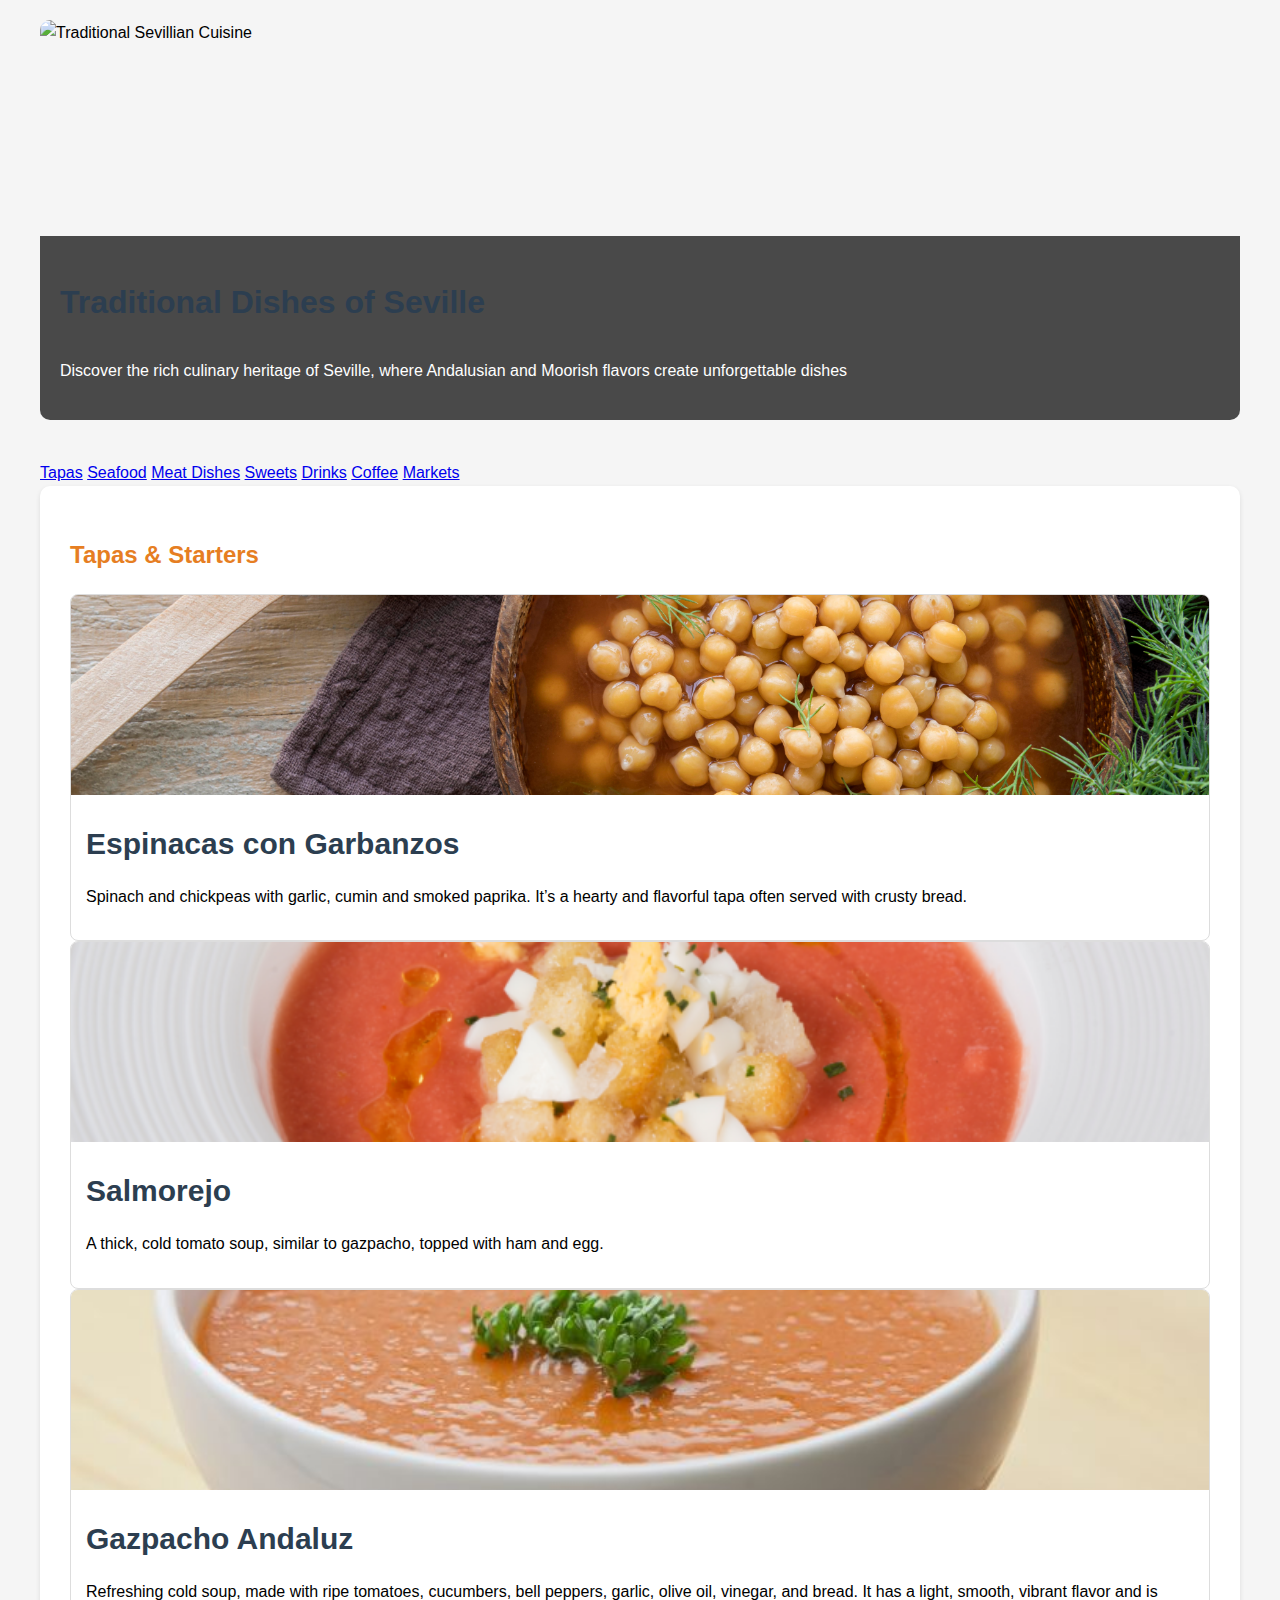
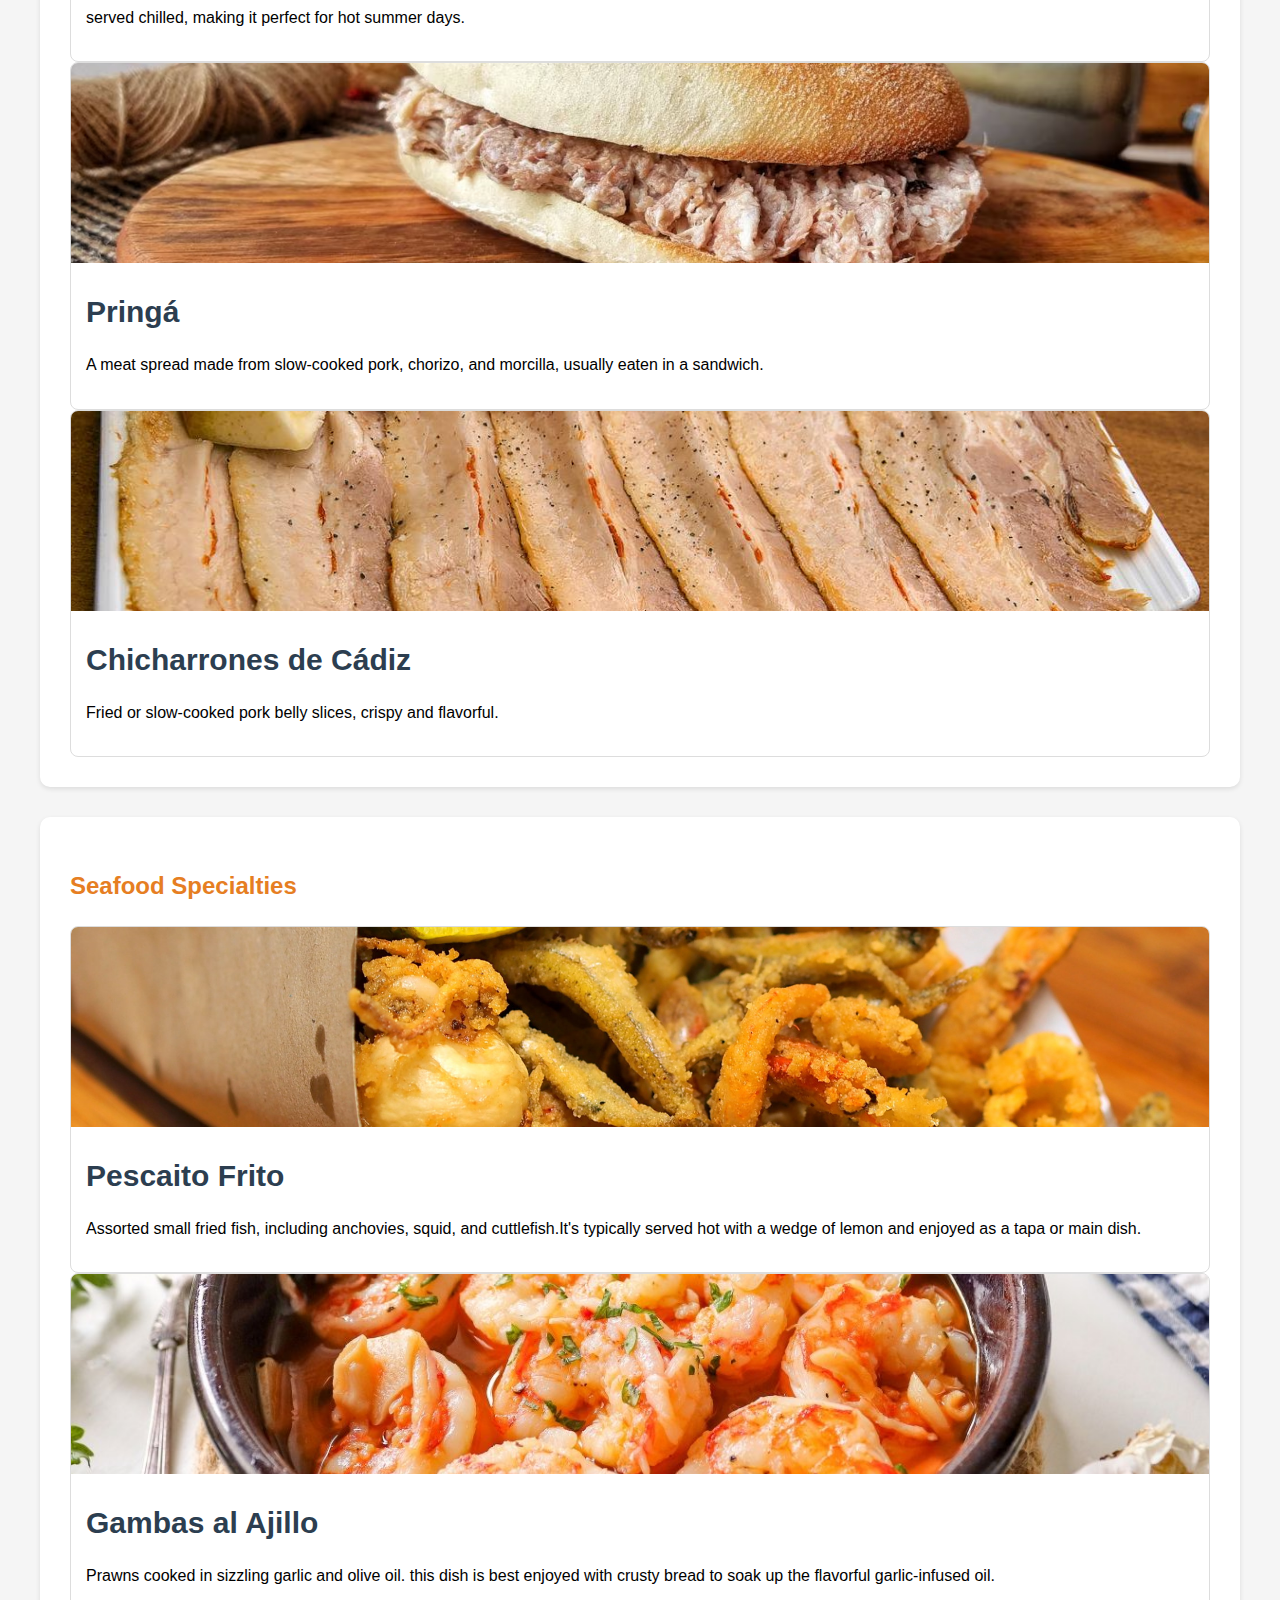
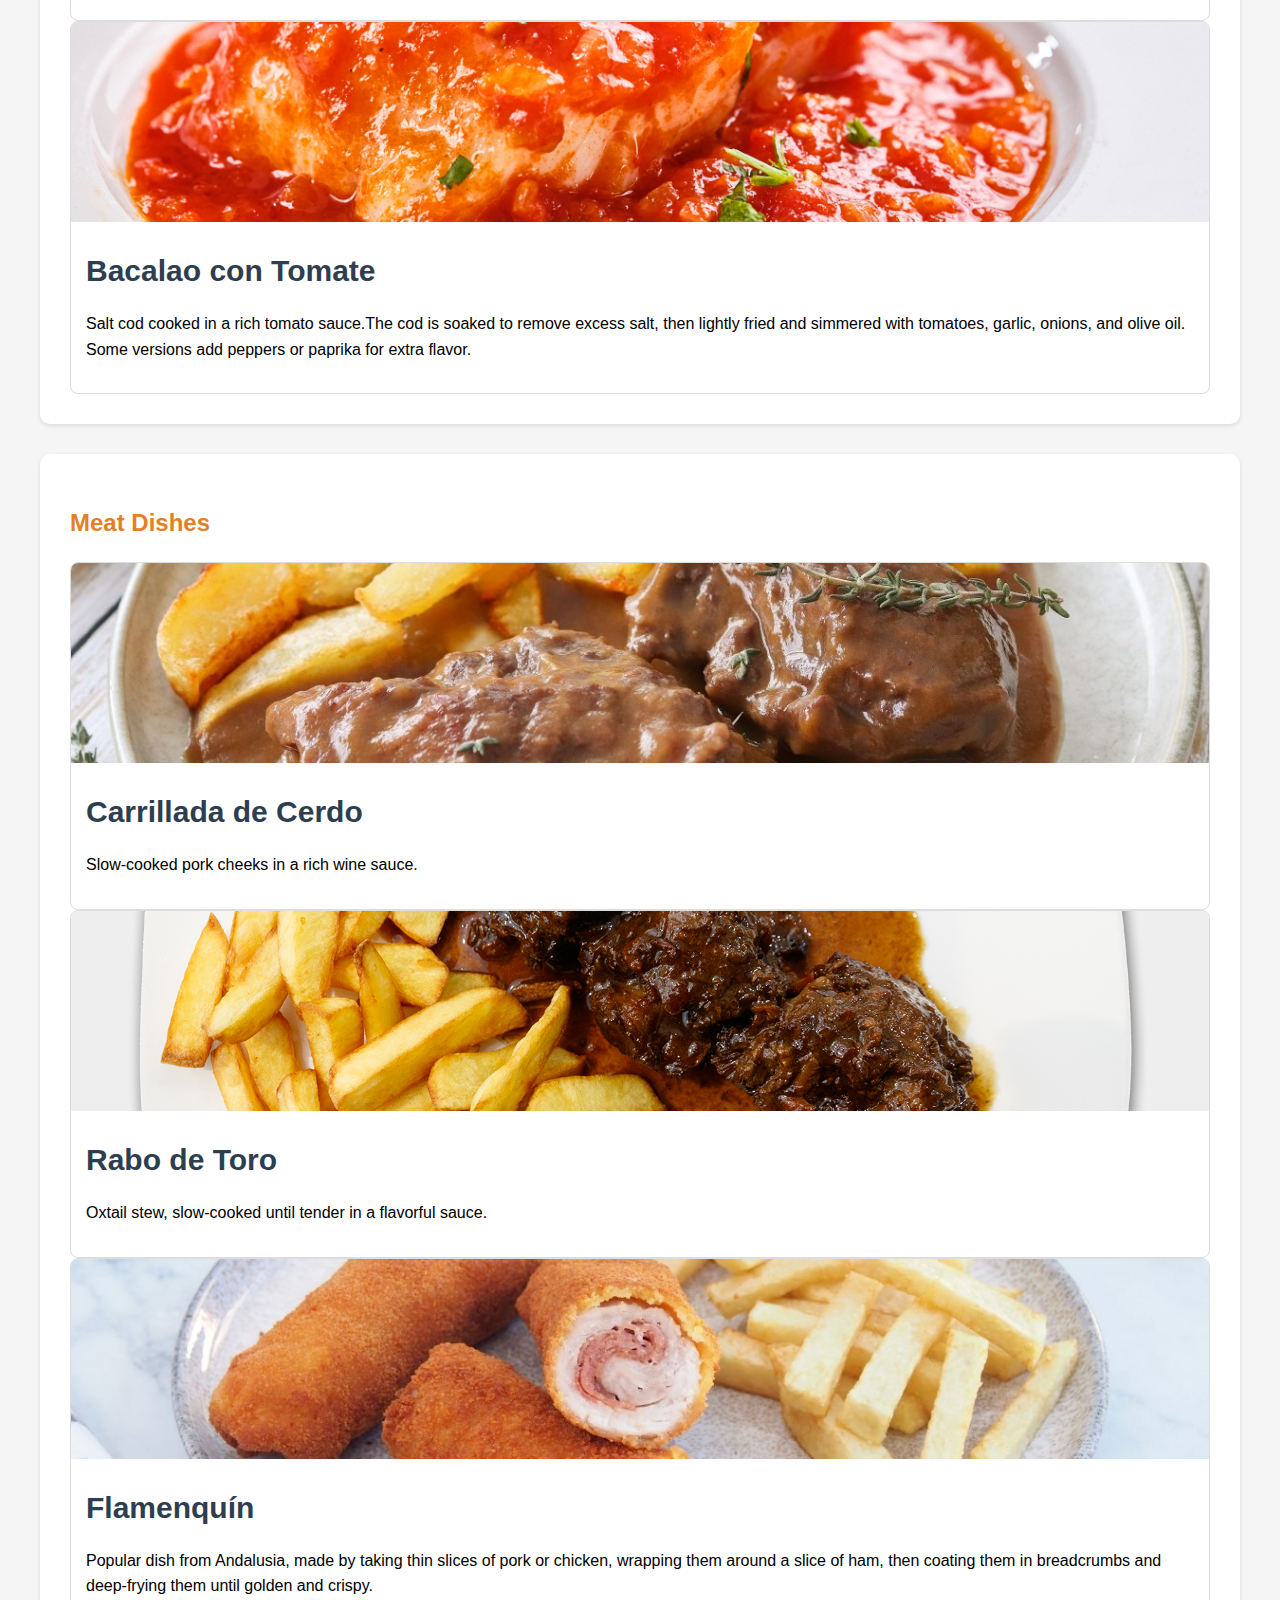
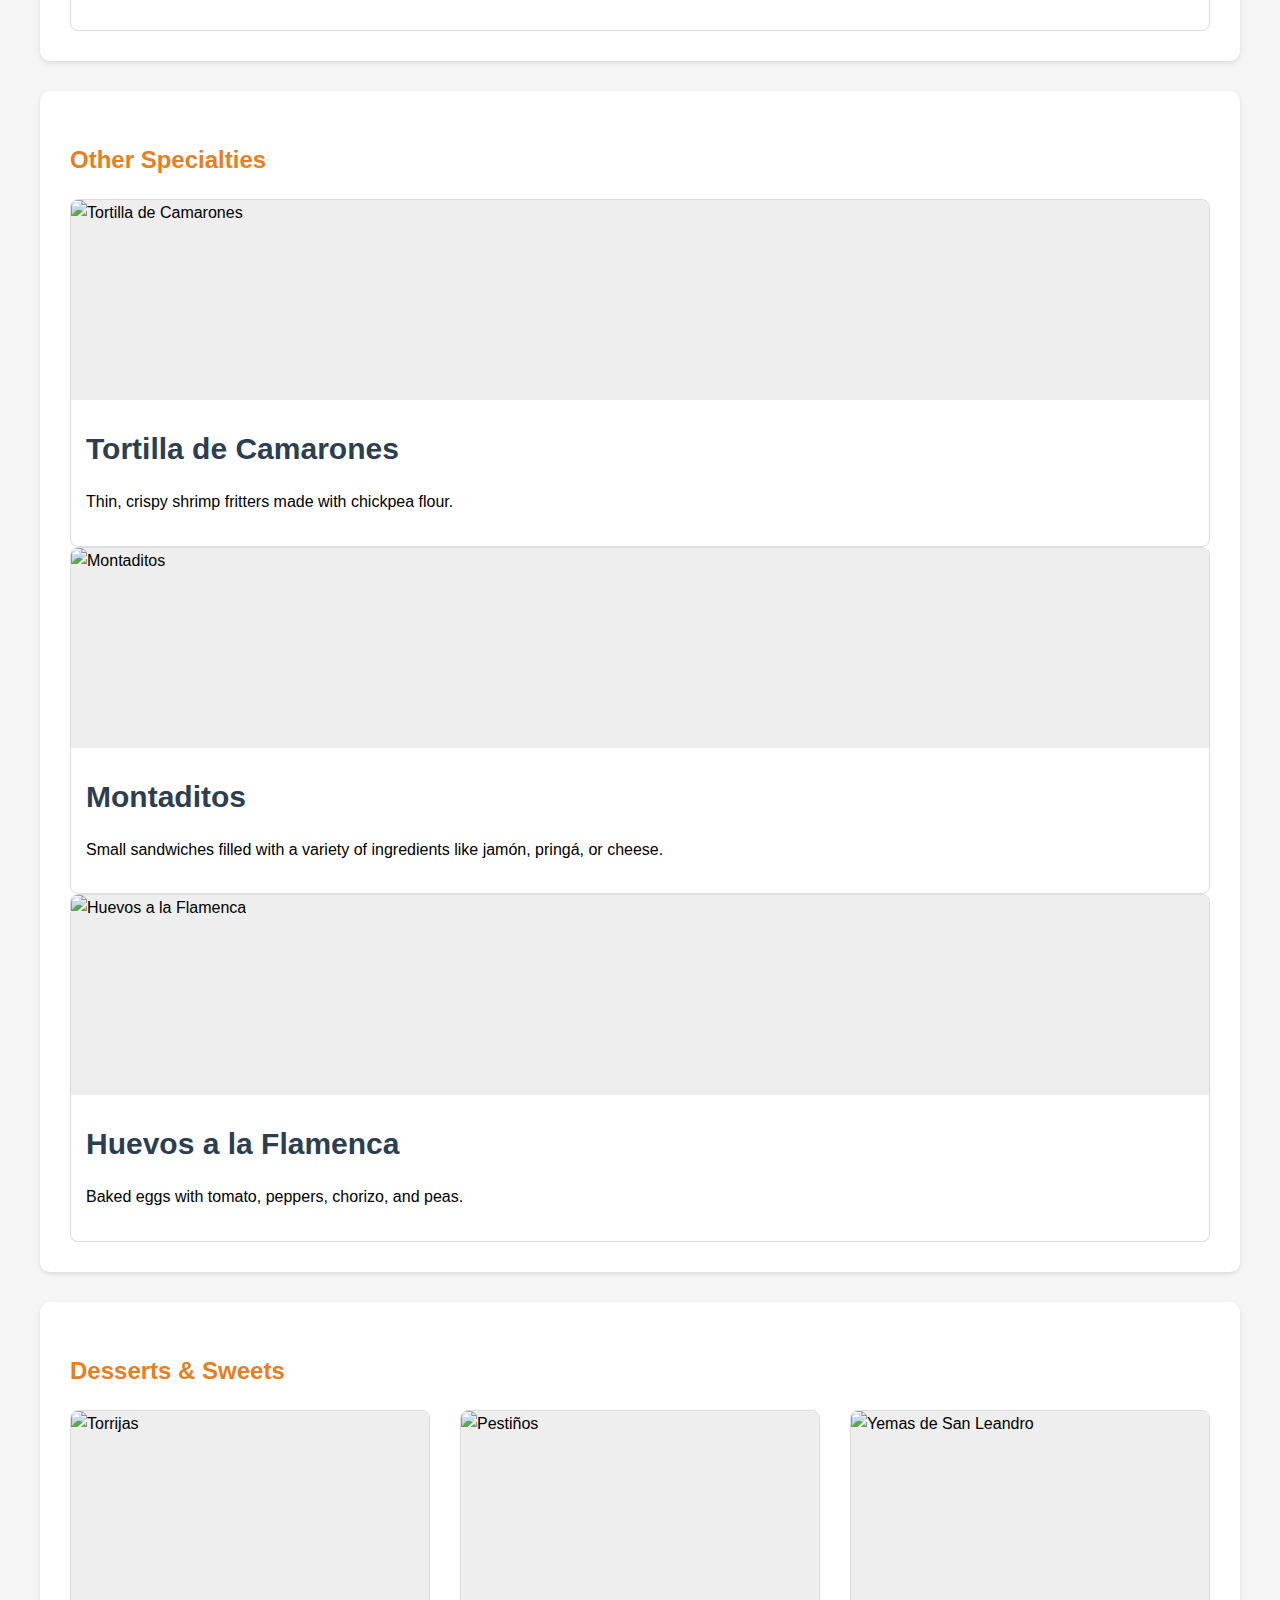
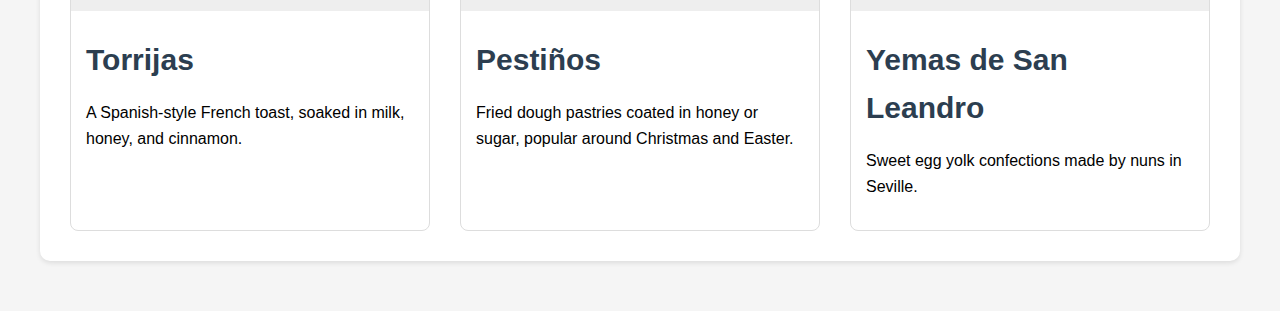
==== food-and-drink/food-and-drinks.html @ cbde9e9e "food and drinks" ====
<!DOCTYPE html>
<html lang="en">
<head>
    <meta charset="UTF-8">
    <meta name="viewport" content="width=device-width, initial-scale=1.0">
    <title>Traditional Dishes of Seville</title>
    <link rel="stylesheet" href="styles.css">
</head>
<body>
    <div class="hero">
        <img src="assets/top-view-hands-holding-cutlery.jpg" alt="Traditional Sevillian Cuisine">
        <div class="hero-text">
            <h1>Traditional Dishes of Seville</h1>
            <p>Discover the rich culinary heritage of Seville, where Andalusian and Moorish flavors create unforgettable dishes</p>
        </div>
    </div>

    <nav>
        <div class="nav-container">
            <a href="#tapas">Tapas</a>
            <a href="#seafood">Seafood</a>
            <a href="#meat">Meat Dishes</a>
            <a href="#sweets">Sweets</a>
            <a href="#drinks">Drinks</a>
            <a href="#coffee">Coffee</a>
            <a href="#markets">Markets</a>
        </div>
    </nav>
    
    

    <!-- Tapas & Starters Section -->
    <div class="section">
        <section id="tapas" class="tapas">
        <h2>Tapas & Starters</h2>
        <div class="dish-grid">
            <div class="dish-card">
                <div class="dish-image">
                    <img src="assets/flat-lay-chickpeas-soup-concept.jpg" 
                    alt="Espinacas con Garbanzos">
                </div>
                <div class="dish-info">
                    <h3>Espinacas con Garbanzos</h3>
                    <p>Spinach and chickpeas with garlic, cumin and smoked
                        paprika. It’s a hearty and flavorful tapa often served with 
                        crusty bread.</p>
                </div>
            </div>
        </section>

            <div class="dish-card">
                <div class="dish-image">
                    <img src="assets/salmorejo.png" alt="Salmorejo">
                </div>
                <div class="dish-info">
                    <h3>Salmorejo</h3>
                    <p>A thick, cold tomato soup, similar to gazpacho, 
                    topped with ham and egg.</p>
                </div>
            </div>

            <div class="dish-card">
                <div class="dish-image">
                    <img src="assets/gazpacho.jpg" alt="Gazpacho Andaluz">
                </div>
                <div class="dish-info">
                    <h3>Gazpacho Andaluz</h3>
                    <p> Refreshing cold soup, made with ripe tomatoes,
                        cucumbers, bell peppers, garlic, olive oil, 
                        vinegar, and bread. It has a light, smooth,
                         vibrant flavor and is served chilled, making
                        it perfect for hot summer days. </p>
                </div>
            </div>

            <div class="dish-card">
                <div class="dish-image">
                    <img src="assets/pringa.avif" alt="Pringá">
                </div>
                <div class="dish-info">
                    <h3>Pringá</h3>
                    <p>A meat spread made from slow-cooked pork, 
                        chorizo, and morcilla, usually eaten in a
                         sandwich.</p>
                </div>
            </div>

            <div class="dish-card">
                <div class="dish-image">
                    <img src="assets/chicharron-de-cadiz.jpg-knPC--1248x698@abc.jpg" alt="Chicharrones de Cádiz">
                </div>
                <div class="dish-info">
                    <h3>Chicharrones de Cádiz</h3>
                    <p>Fried or slow-cooked pork belly slices, 
                        crispy and flavorful.</p>
                </div>
            </div>
        </div>
    </div>

    <!-- Seafood Specialties Section -->
    <div class="section">
        <section id="seafood">
        <h2>Seafood Specialties</h2>
        <div class="dish-grid">
            <div class="dish-card">
                <div class="dish-image">
                    <img src="assets/pescaito-frito-sevilla.jpeg" alt="Pescaito Frito">
                </div>
                <div class="dish-info">
                    <h3>Pescaito Frito</h3>
                    <p>Assorted small fried fish, including anchovies,
                         squid, and cuttlefish.It's typically served 
                         hot with a wedge of lemon and enjoyed as a 
                         tapa or main dish.</p>
                </div>
            </div>
        </section>

            <div class="dish-card">
                <div class="dish-image">
                    <img src="assets/anadir-perejil-gambas-al-ajillo.jpg" alt="Gambas al Ajillo">
                </div>
                <div class="dish-info">
                    <h3>Gambas al Ajillo</h3>
                    <p>Prawns cooked in sizzling garlic and olive
                        oil. this dish is best enjoyed with 
                        crusty bread to soak up the flavorful 
                        garlic-infused oil. </p>
                </div>
            </div>

            <div class="dish-card">
                <div class="dish-image">
                    <img src="assets/Bacalao con Tomate.jpeg" alt="Bacalao con Tomate">
                </div>
                <div class="dish-info">
                    <h3>Bacalao con Tomate</h3>
                    <p>Salt cod cooked in a rich tomato sauce.The cod
                        is soaked to remove excess salt, then lightly 
                        fried and simmered with tomatoes, garlic, onions,
                        and olive oil. Some versions add peppers or
                         paprika for extra flavor. </p>
                </div>
            </div>
        </div>
    </div>

    <!-- Meat Dishes Section -->
    <div class="section">
        <section id="meat" class="meat">
        <h2>Meat Dishes</h2>
        <div class="dish-grid">
            <div class="dish-card">
                <div class="dish-image">
                    <img src="assets/carrillada-en-salsa-casera.jpg" alt="Carrillada de Cerdo">
                </div>
                <div class="dish-info">
                    <h3>Carrillada de Cerdo</h3>
                    <p>Slow-cooked pork cheeks in a rich wine sauce. </p>
                </div>
            </div>
        </section>

            <div class="dish-card">
                <div class="dish-image">
                    <img src="assets/RABO-DE-TORO-003b.png" alt="Rabo de Toro">
                </div>
                <div class="dish-info">
                    <h3>Rabo de Toro</h3>
                    <p>Oxtail stew, slow-cooked until tender in 
                        a flavorful sauce.</p>
                </div>
            </div>

            <div class="dish-card">
                <div class="dish-image">
                    <img src="assets/flamenquines.jpg" alt="Flamenquín">
                </div>
                <div class="dish-info">
                    <h3>Flamenquín</h3>
                    <p>Popular dish from Andalusia, made by taking 
                        thin slices of pork or chicken, wrapping
                        them around a slice of ham, then coating
                        them in breadcrumbs and deep-frying 
                        them until golden and crispy.
                </div>
            </div>
        </div>
    </div>

    <!-- Other Specialties Section -->
    <div class="section">
        <section id="o">
        <h2>Other Specialties</h2>
        <div class="dish-grid">
            <div class="dish-card">
                <div class="dish-image">
                    <img src="/api/placeholder/300/200" alt="Tortilla de Camarones">
                </div>
                <div class="dish-info">
                    <h3>Tortilla de Camarones</h3>
                    <p>Thin, crispy shrimp fritters made with
                         chickpea flour.</p>
                </div>
            </div>
        </section>

            <div class="dish-card">
                <div class="dish-image">
                    <img src="/api/placeholder/300/200" alt="Montaditos">
                </div>
                <div class="dish-info">
                    <h3>Montaditos</h3>
                    <p>Small sandwiches filled with a variety 
                        of ingredients like jamón, pringá, or cheese.</p>
                </div>
            </div>

            <div class="dish-card">
                <div class="dish-image">
                    <img src="/api/placeholder/300/200" alt="Huevos a la Flamenca">
                </div>
                <div class="dish-info">
                    <h3>Huevos a la Flamenca</h3>
                    <p>Baked eggs with tomato, peppers, chorizo, 
                        and peas.</p>
                </div>
            </div>
        </div>
    </div>

    <!-- Desserts & Sweets Section -->
    <div class="section">
        <h2>Desserts & Sweets</h2>
        <div class="dish-grid">
            <div class="dish-card">
                <div class="dish-image">
                    <img src="/api/placeholder/300/200" alt="Torrijas">
                </div>
                <div class="dish-info">
                    <h3>Torrijas</h3>
                    <p>A Spanish-style French toast, soaked in
                         milk, honey, and cinnamon.</p>
                </div>
            </div>

            <div class="dish-card">
                <div class="dish-image">
                    <img src="/api/placeholder/300/200" alt="Pestiños">
                </div>
                <div class="dish-info">
                    <h3>Pestiños</h3>
                    <p>Fried dough pastries coated in honey 
                        or sugar, popular around Christmas and Easter.</p>
                </div>
            </div>

            <div class="dish-card">
                <div class="dish-image">
                    <img src="/api/placeholder/300/200" alt="Yemas de San Leandro">
                </div>
                <div class="dish-info">
                    <h3>Yemas de San Leandro</h3>
                    <p>Sweet egg yolk confections made by nuns in Seville.</p>
                </div>
            </div>
        </div>
    </div>

    <a href="#" class="back-to-top">↑ Top</a>

    <script>
        // Show/hide back to top button
        window.onscroll = function() {
            var button = document.querySelector('.back-to-top');
            if (document.body.scrollTop > 20 || document.documentElement.scrollTop > 20) {
                button.style.display = "block";
            } else {
                button.style.display = "none";
            }
        };
    </script>
</body>
</html>
---- food-and-drink/styles.css ----
body {
            font-family: 'Segoe UI', Tahoma, Geneva, Verdana, sans-serif;
            line-height: 1.6;
            max-width: 1200px;
            margin: 0 auto;
            padding: 20px;
            background-color: #f5f5f5;
        }
        
        .hero {
            position: relative;
            height: 400px;
            margin-bottom: 40px;
            border-radius: 10px;
            overflow: hidden;
        }
        
        .hero img {
            width: 100%;
            height: 100%;
            object-fit: cover;
        }
        
        .hero-text {
            position: absolute;
            bottom: 0;
            left: 0;
            right: 0;
            background: rgba(0, 0, 0, 0.7);
            color: white;
            padding: 20px;
        }
        
        .section {
            background: white;
            padding: 30px;
            margin-bottom: 30px;
            border-radius: 10px;
            box-shadow: 0 2px 5px rgba(0,0,0,0.1);
        }
        
        .dish-grid {
            display: grid;
            grid-template-columns: repeat(auto-fit, minmax(300px, 1fr));
            gap: 30px;
        }
        
        .dish-card {
            border: 1px solid #ddd;
            border-radius: 8px;
            overflow: hidden;
            transition: transform 0.2s;
        }
        
        .dish-card:hover {
            transform: translateY(-5px);
            box-shadow: 0 4px 10px rgba(0,0,0,0.1);
        }
        
        .dish-image {
            height: 200px;
            background-color: #eee;
        }
        
        .dish-image img {
            width: 100%;
            height: 100%;
            object-fit: cover;
        }
        
        .dish-info {
            padding: 15px;
        }
        
        h1 {
            color: #2c3e50;
            margin-bottom: 30px;
        }
        
        h2 {
            color: #e67e22;
            margin-bottom: 20px;
        }
        
        h3 {
            color: #2c3e50;
            font-size: 30px;
            margin: 10px 0;
        }

        .back-to-top {
            position: fixed;
            bottom: 20px;
            right: 20px;
            background: #e67e22;
            color: white;
            padding: 10px 15px;
            border-radius: 5px;
            cursor: pointer;
            display: none;
            text-decoration: none;
        }

        .back-to-top:hover {
            background: #d35400;
        }

        .top-nav {
            padding: 1rem;
            background: linear-gradient(to right, var(--deep-blue), var(--vibrant-teal));
          }
          
          .nav-links {
            display: flex;
            gap: 2rem;
            max-width: 1200px;
            margin: 0 auto;
          }
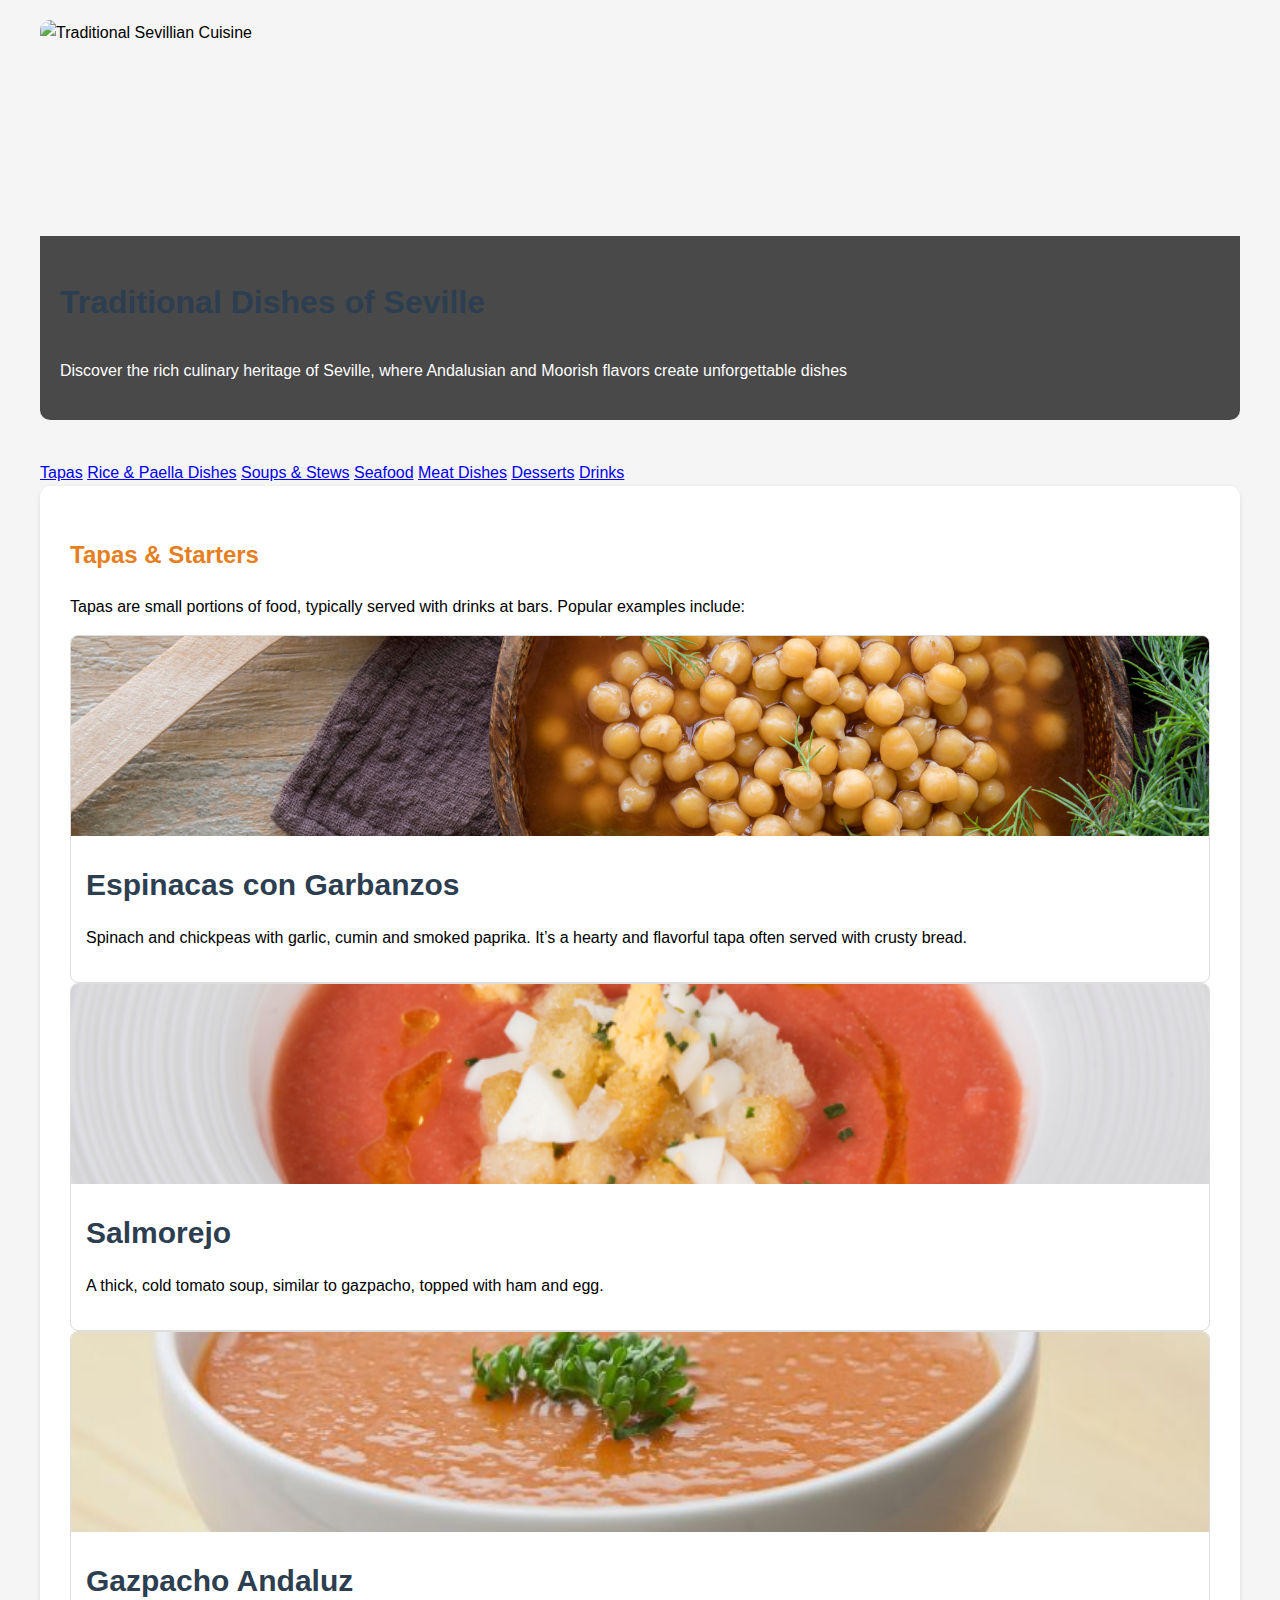
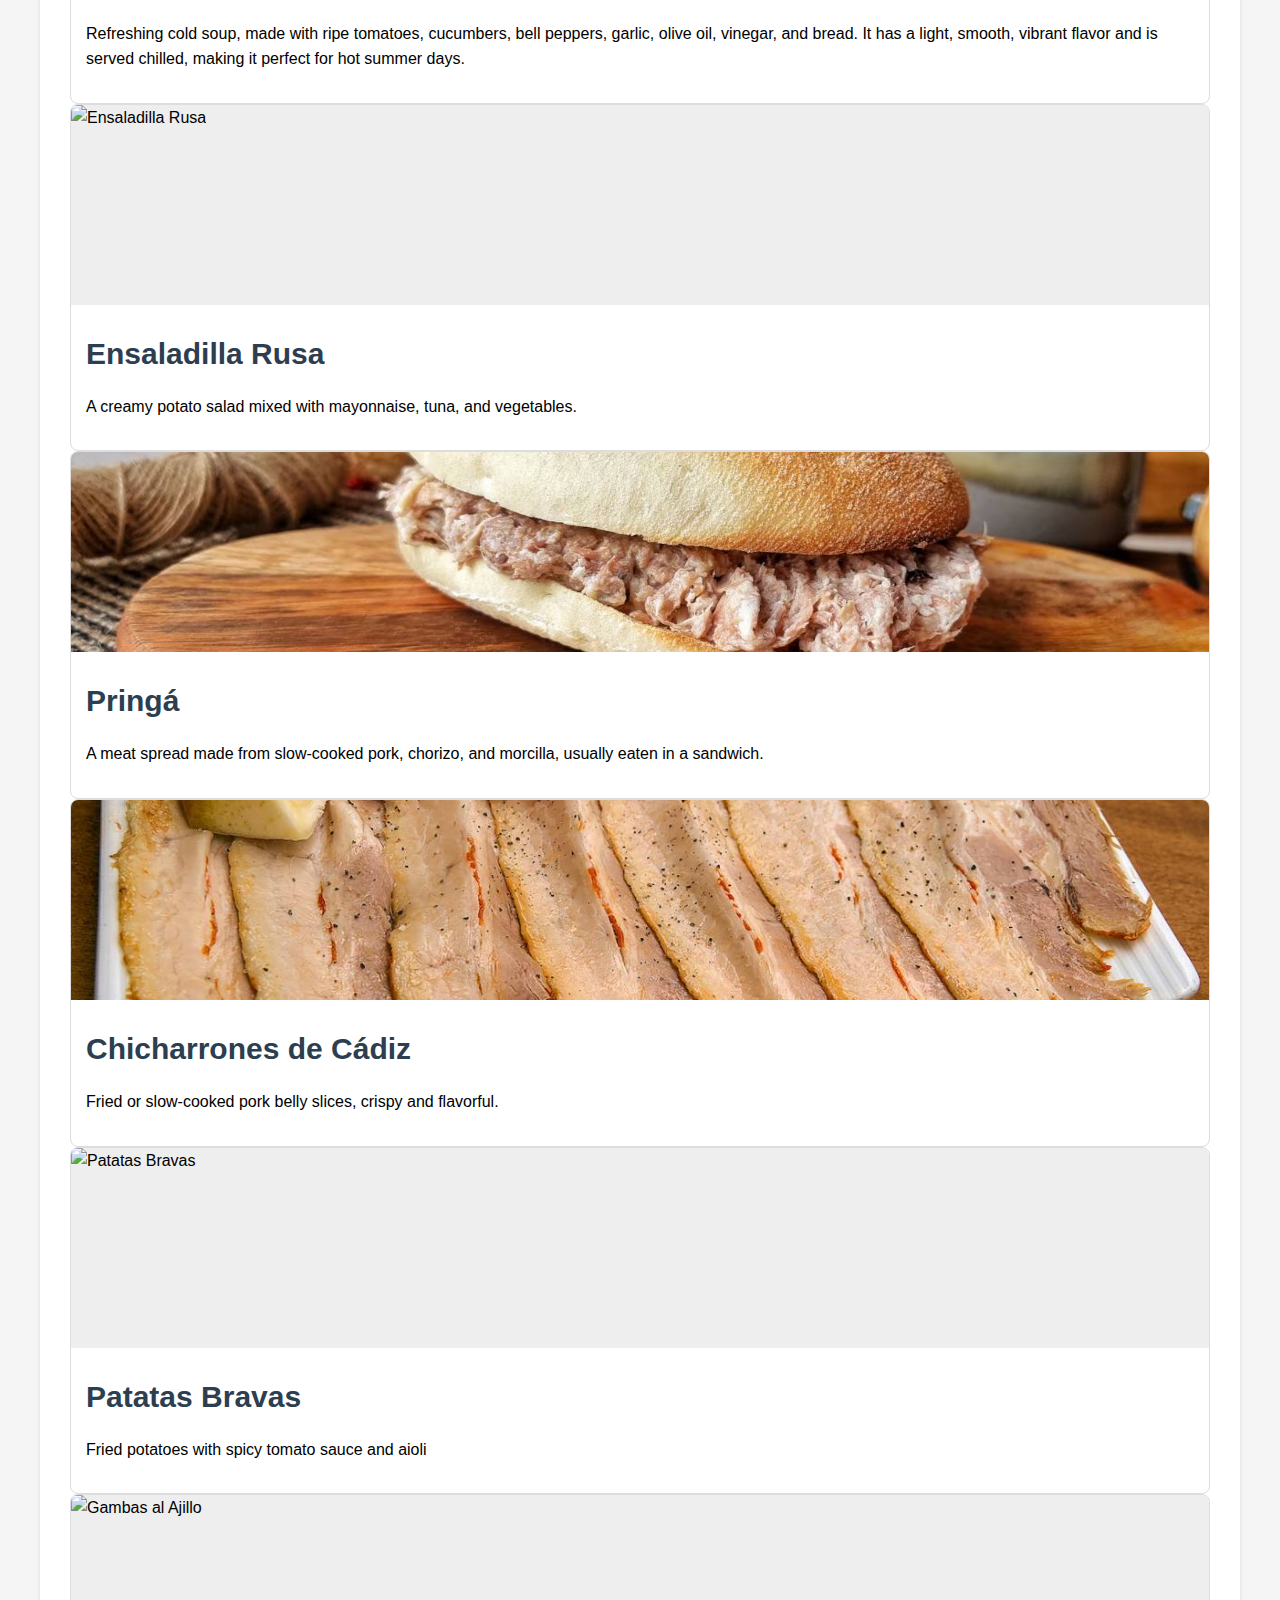
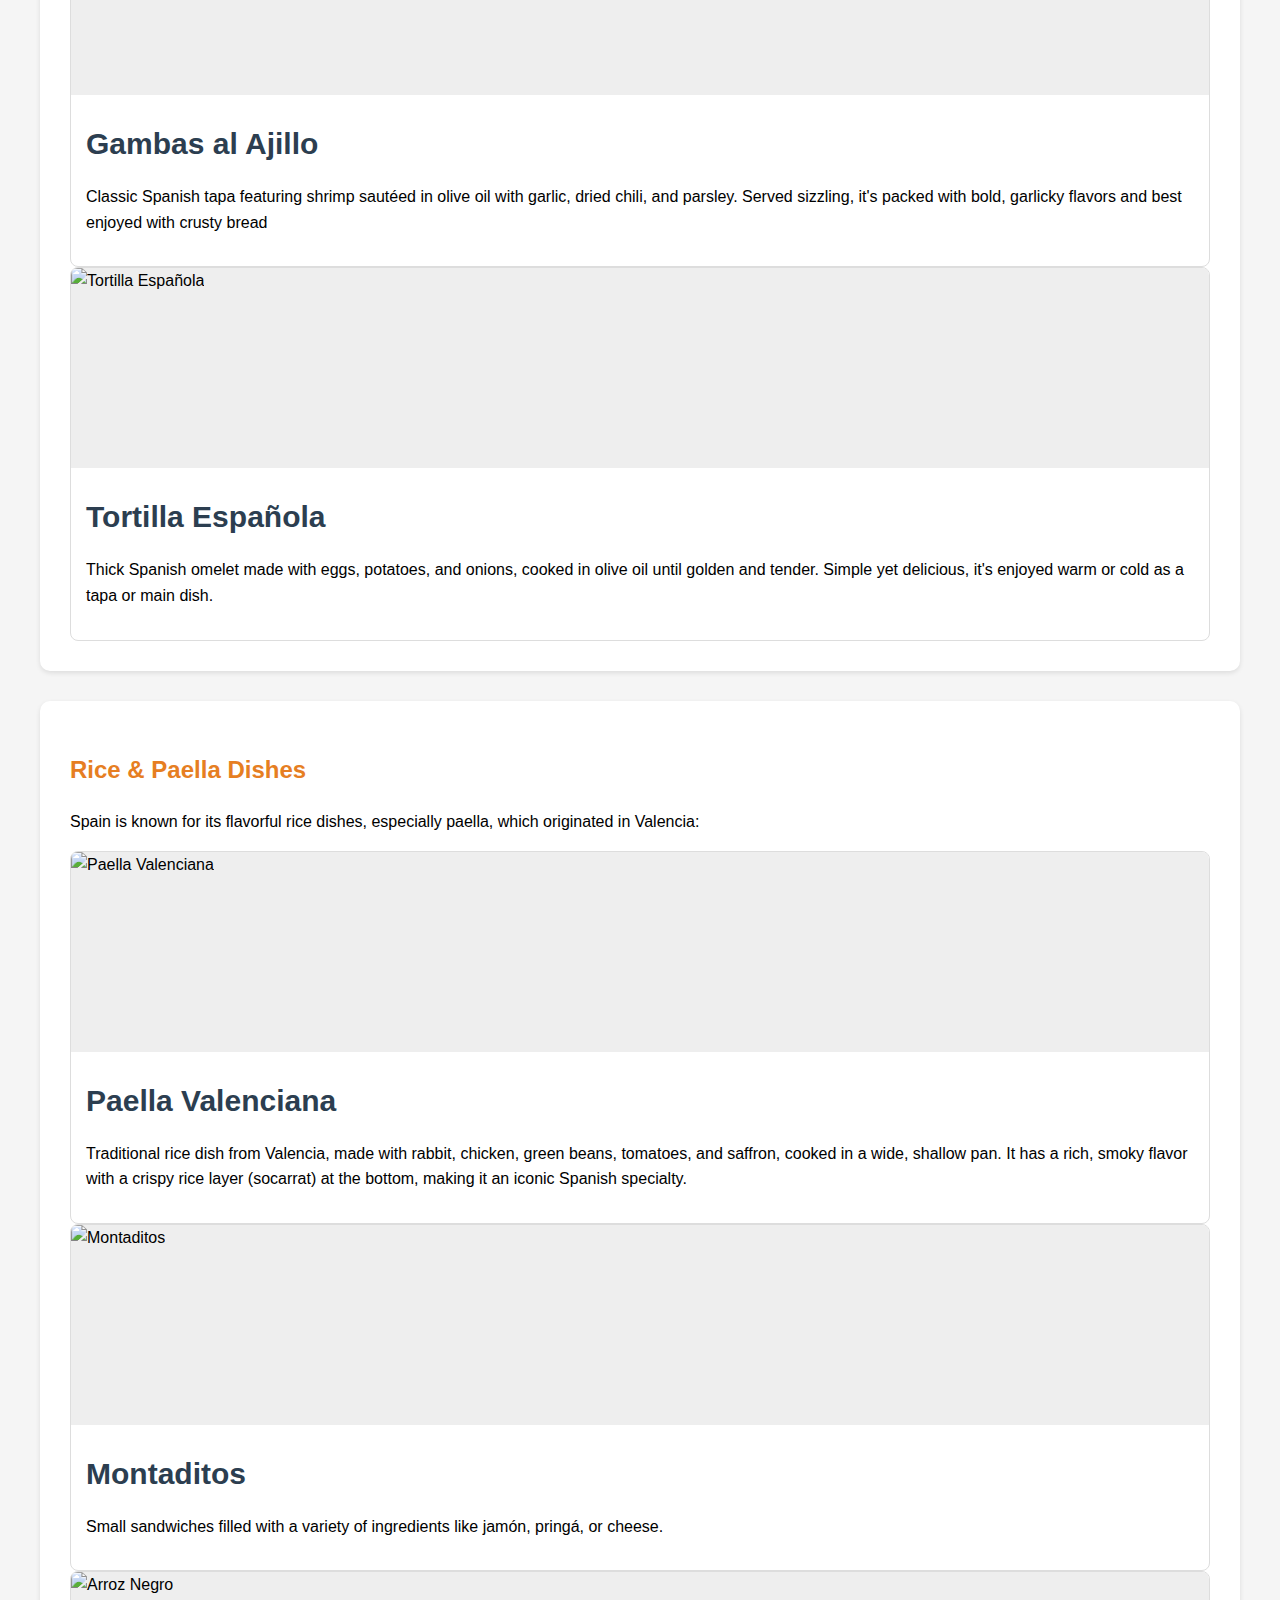
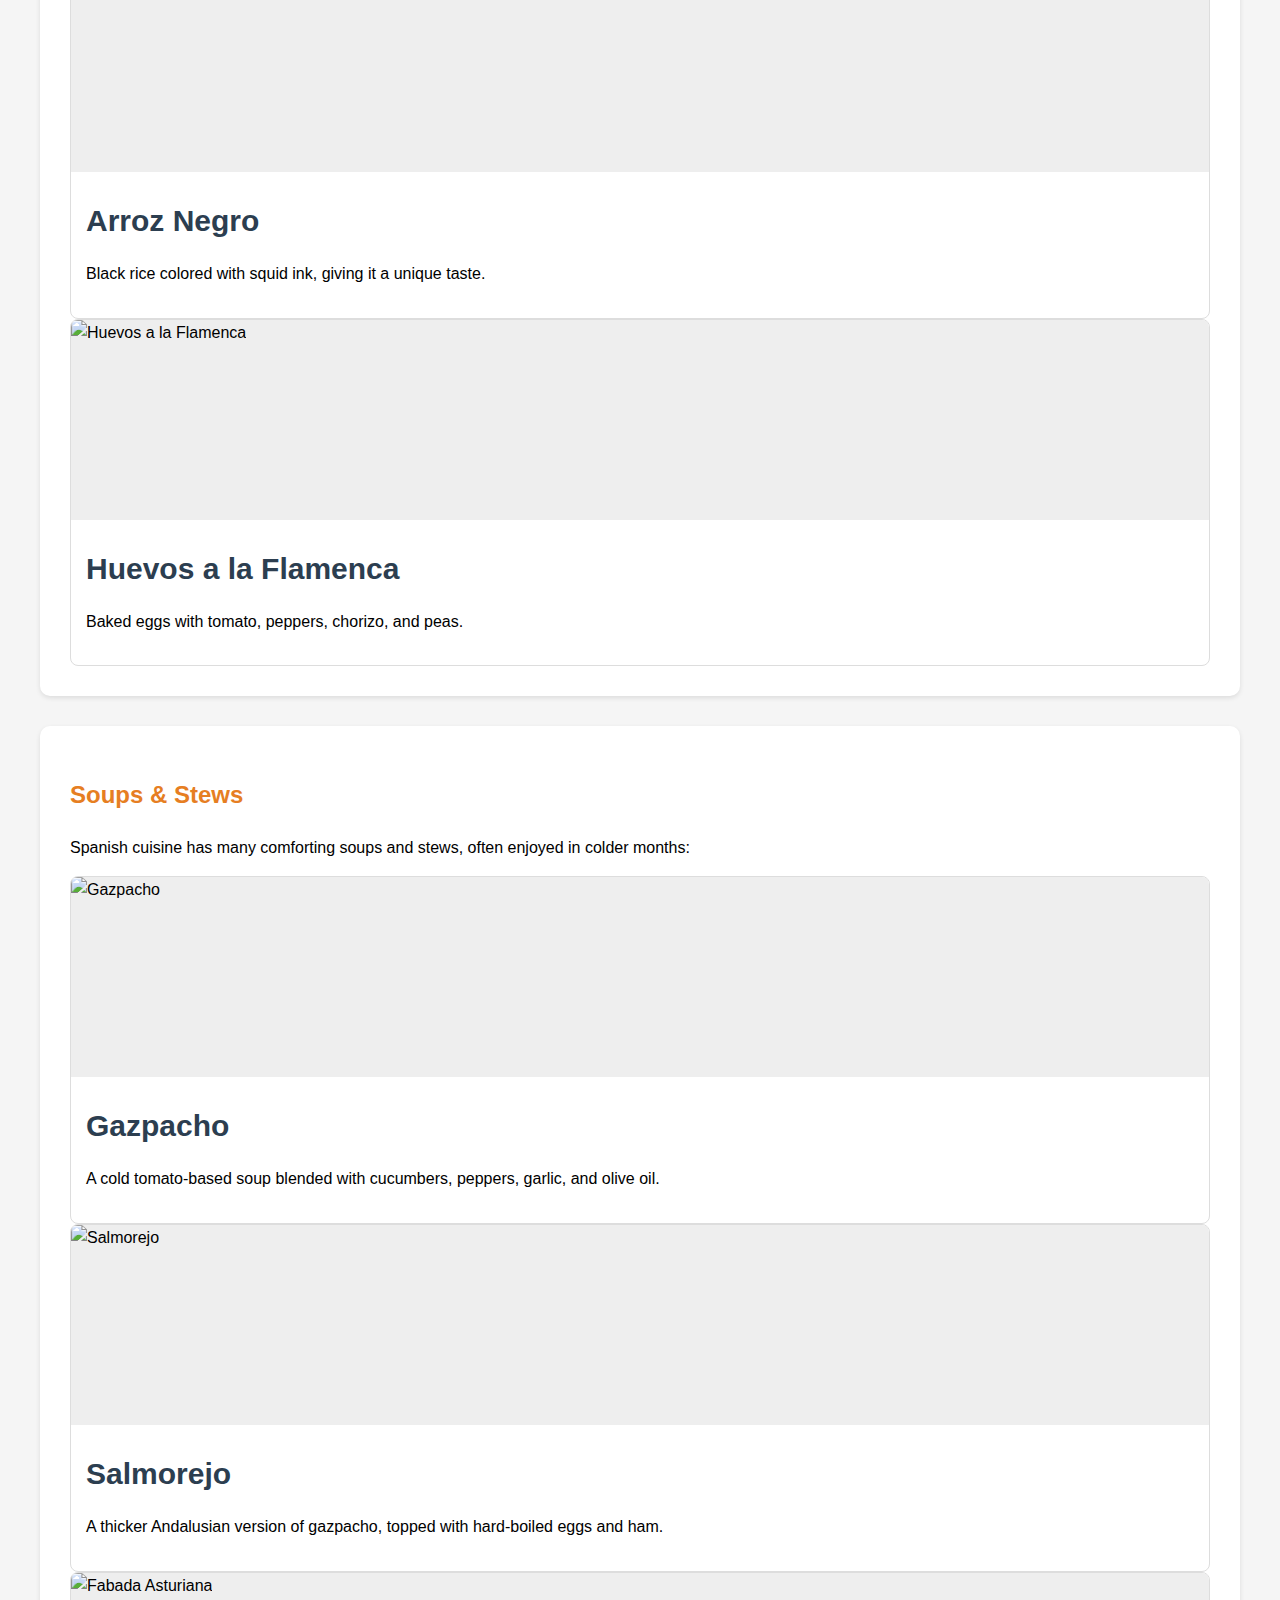
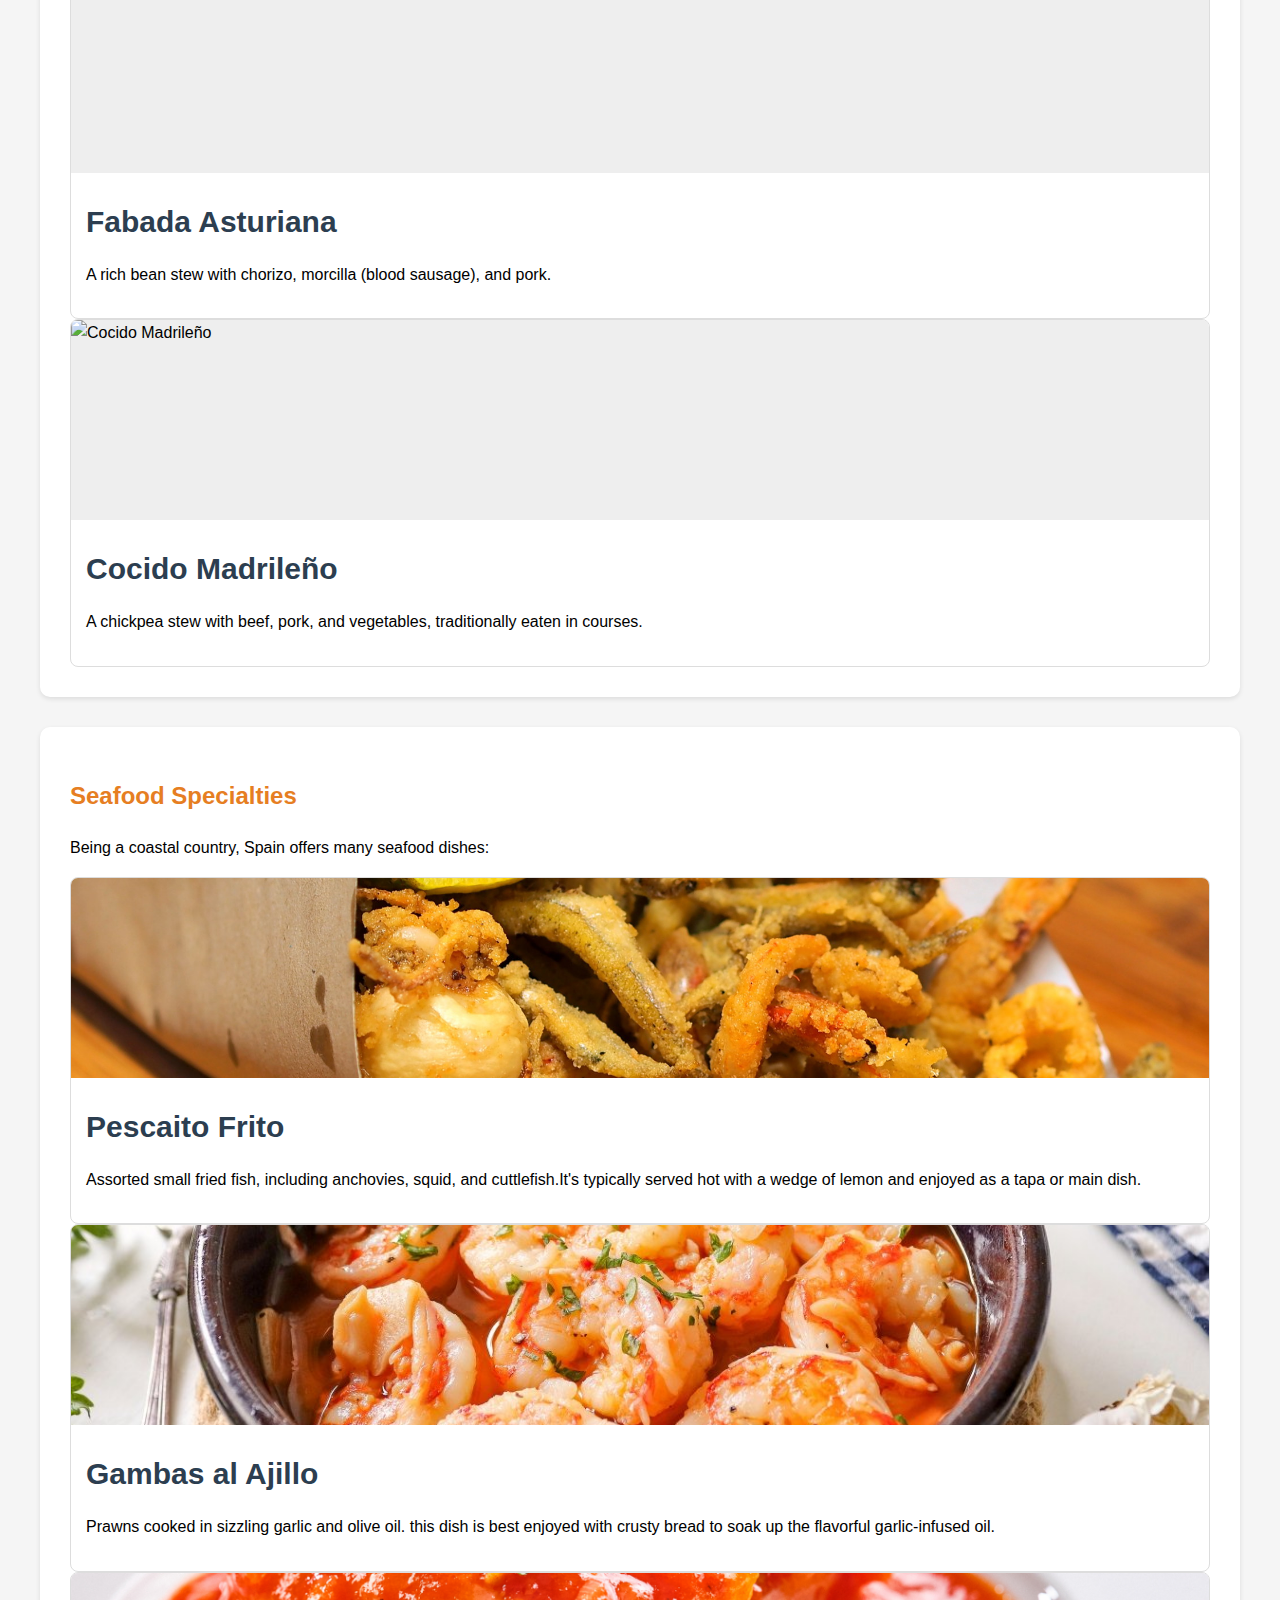
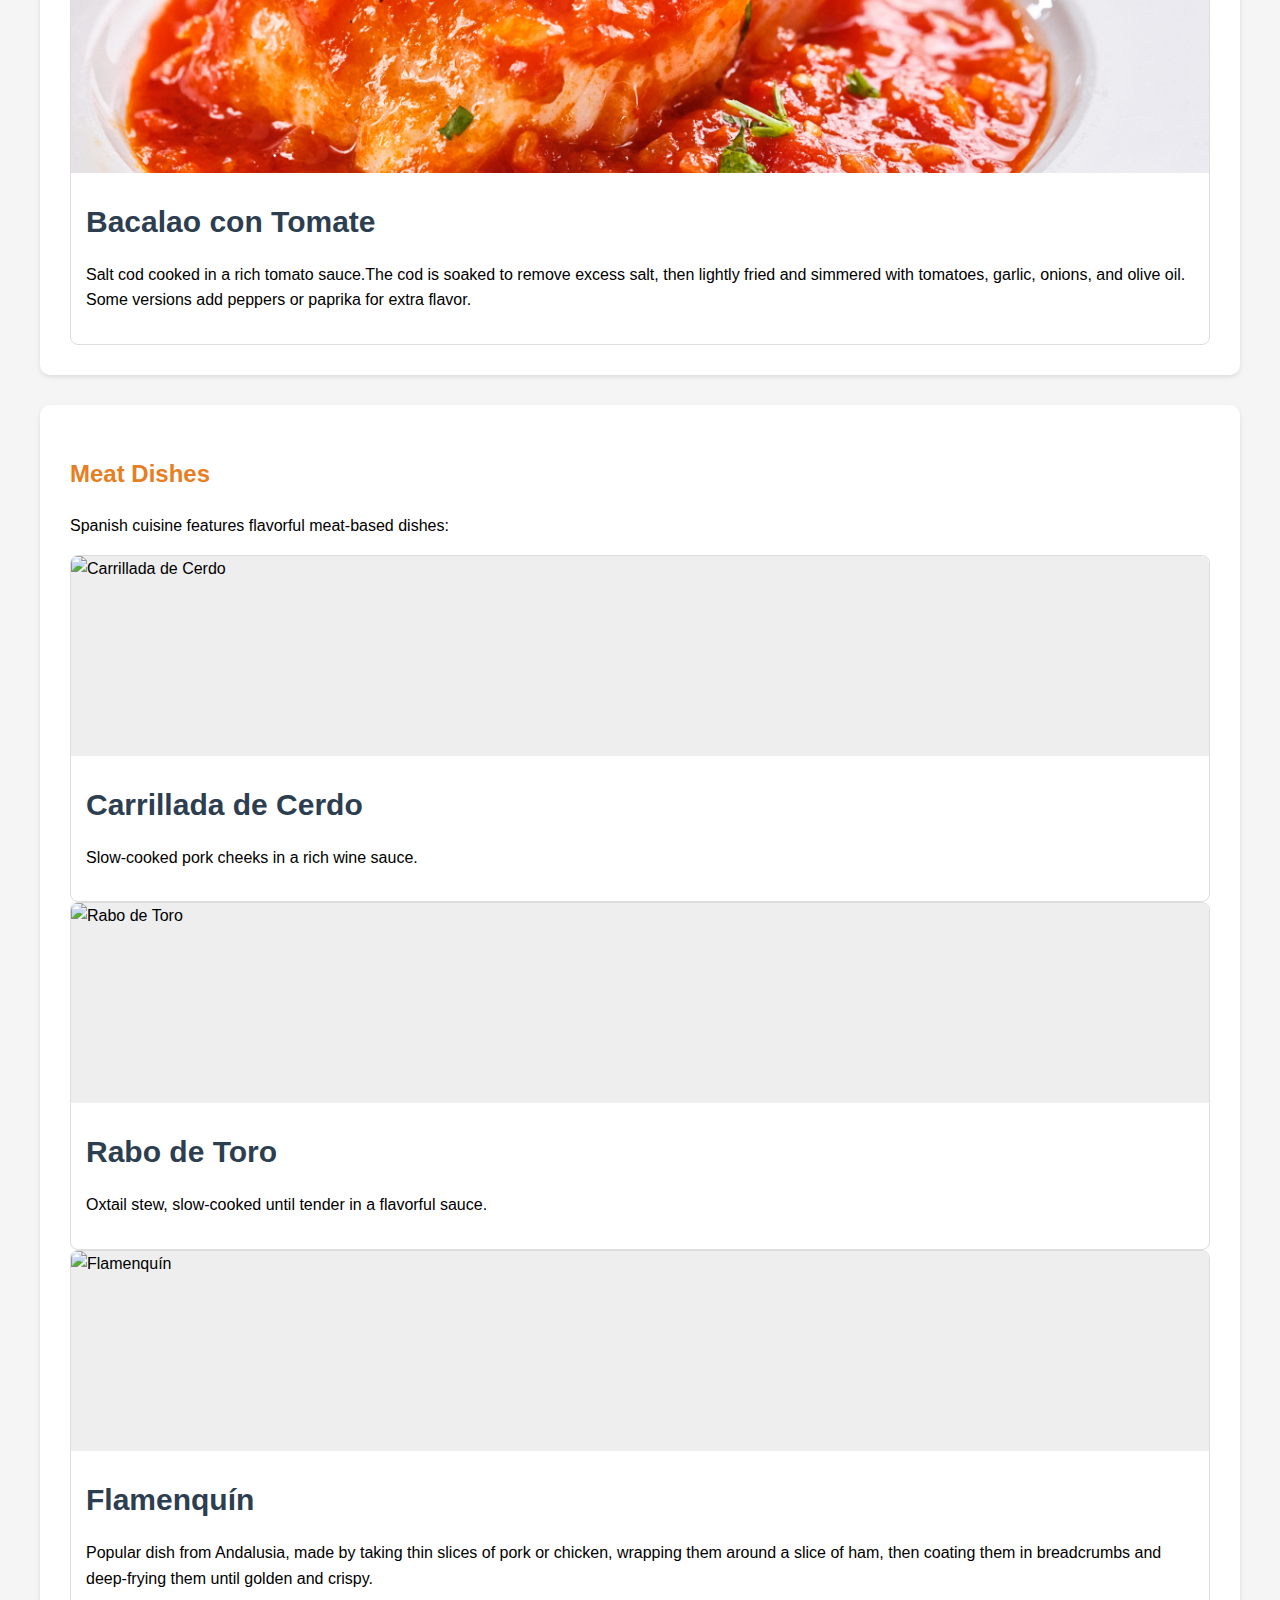
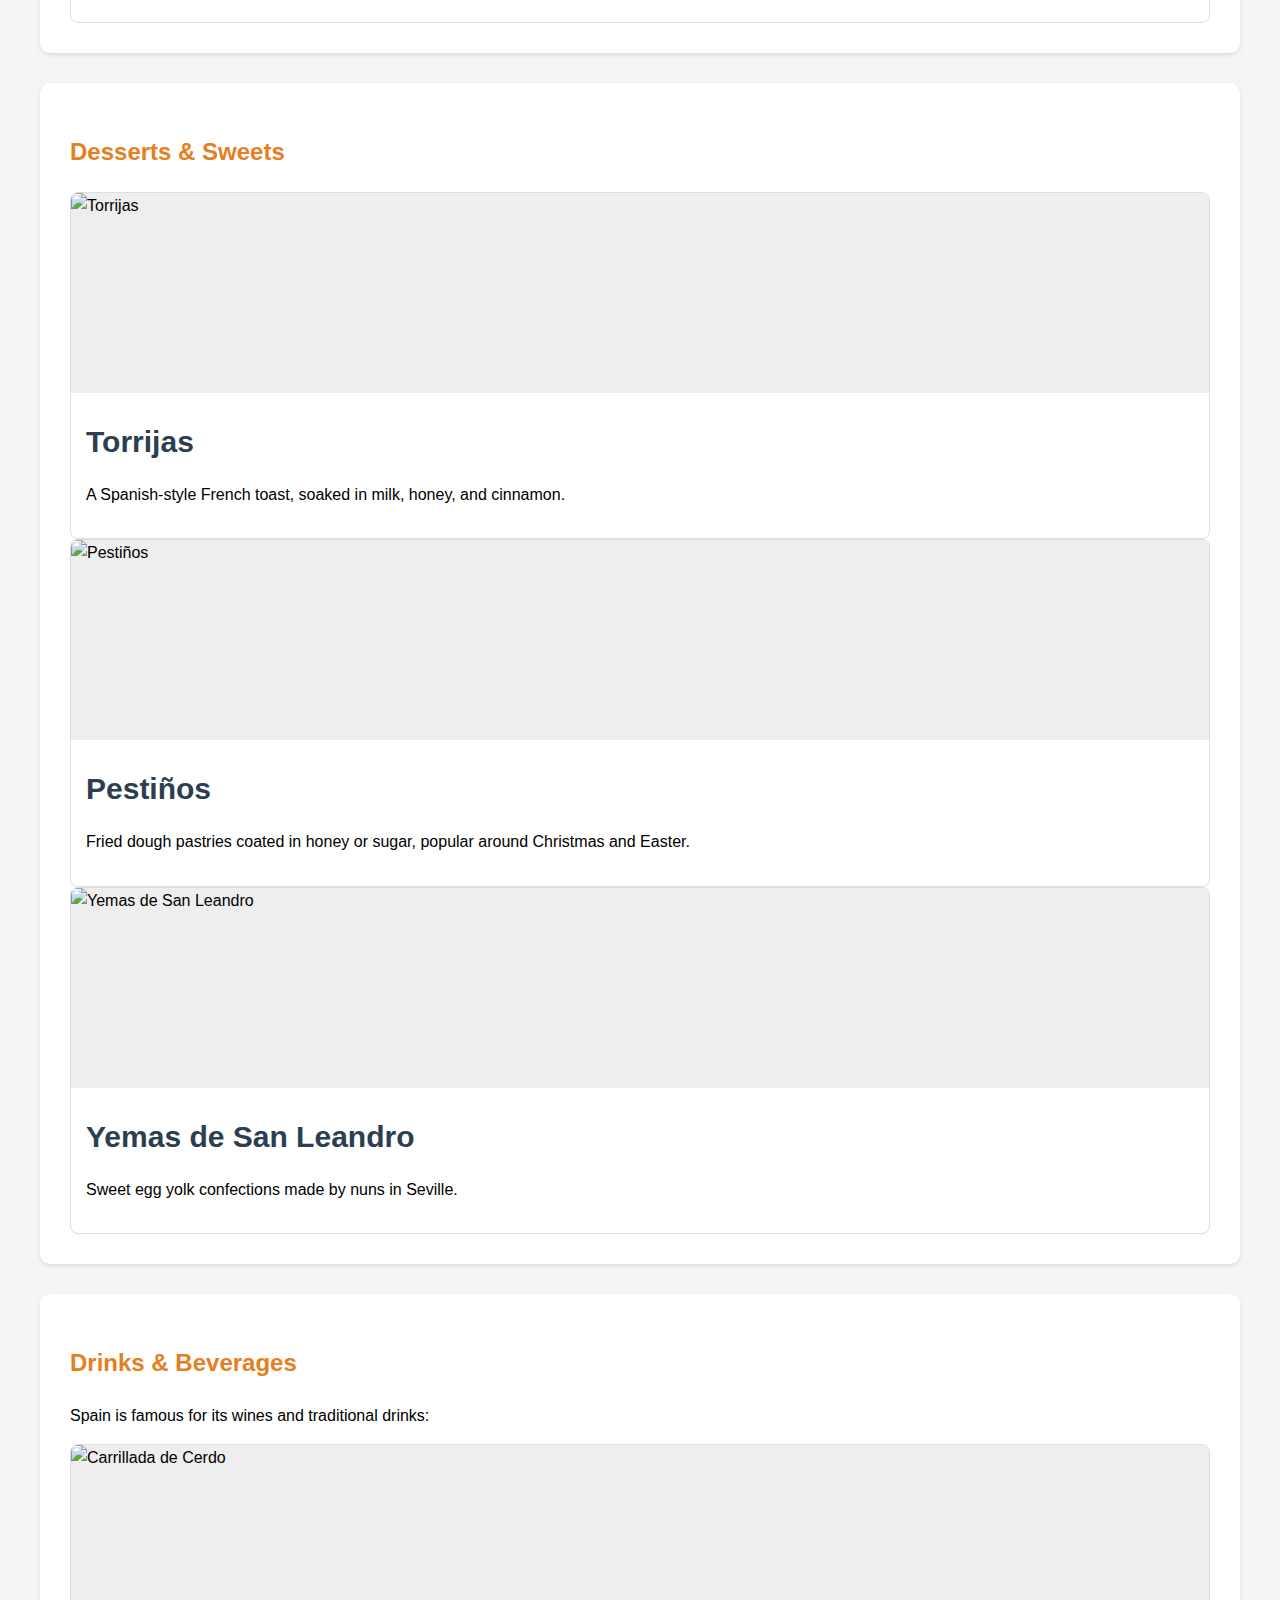
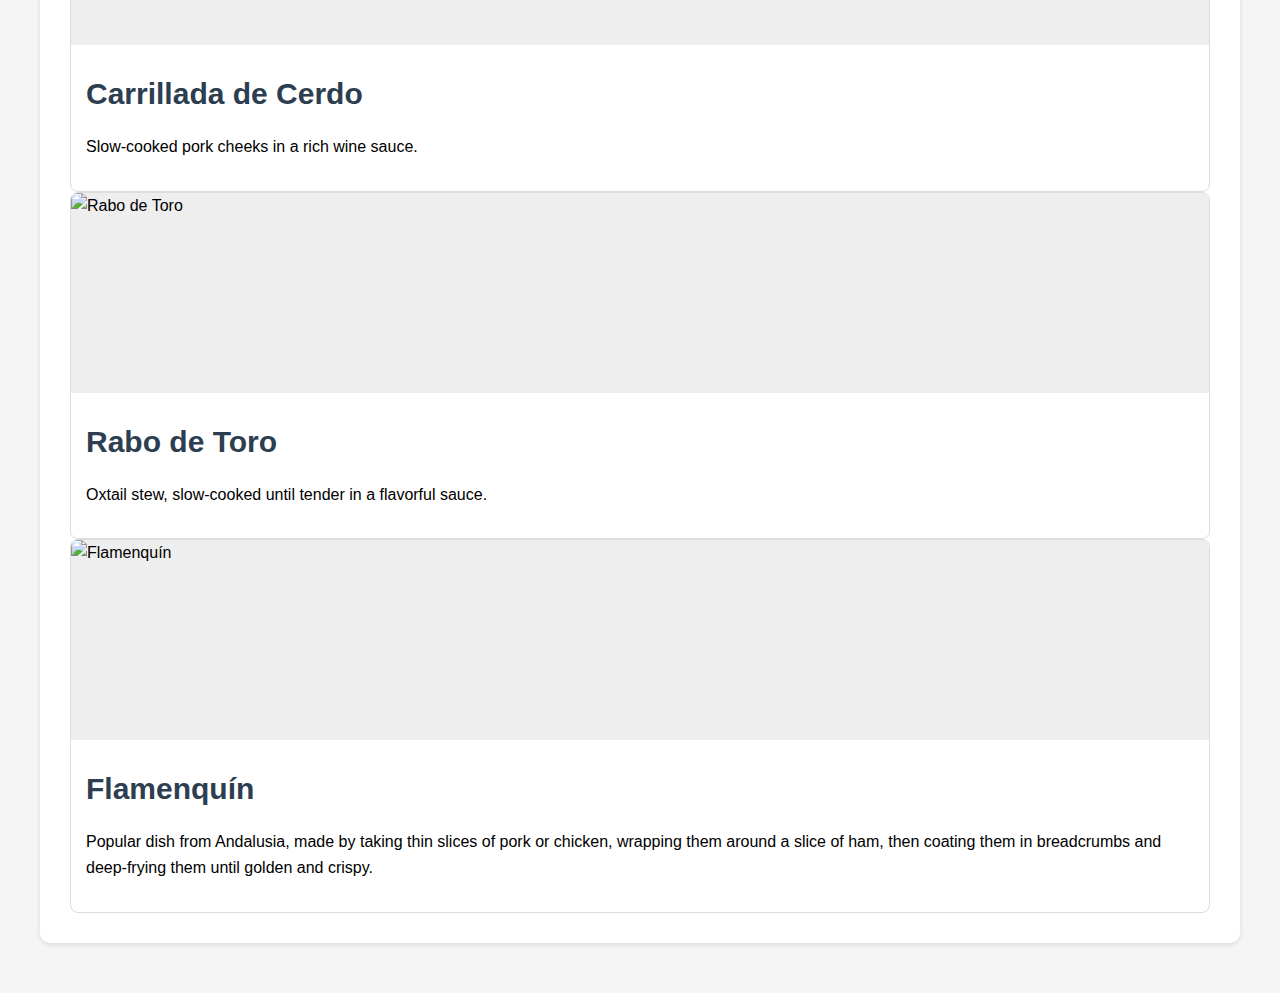
==== commit 5fef071c: "changes1" ====
--- a/food-and-drink/food-and-drinks.html
+++ b/food-and-drink/food-and-drinks.html
@@ -18,21 +18,24 @@
     <nav>
         <div class="nav-container">
             <a href="#tapas">Tapas</a>
-            <a href="#seafood">Seafood</a>
+            <a href="#soups&stews">Rice & Paella Dishes</a>
+            <a href="#seafood">Soups & Stews</a>
+            <a href="#rice&paella">Seafood</a>
             <a href="#meat">Meat Dishes</a>
-            <a href="#sweets">Sweets</a>
+            <a href="#desserts">Desserts</a>
             <a href="#drinks">Drinks</a>
-            <a href="#coffee">Coffee</a>
-            <a href="#markets">Markets</a>
         </div>
     </nav>
     
     
-
     <!-- Tapas & Starters Section -->
     <div class="section">
         <section id="tapas" class="tapas">
-        <h2>Tapas & Starters</h2>
+            <div class="dish-desc">
+             <h2>Tapas & Starters</h2>
+             <p>Tapas are small portions of food, typically served
+                 with drinks at bars. Popular examples include:</p>
+            </div>
         <div class="dish-grid">
             <div class="dish-card">
                 <div class="dish-image">
@@ -75,6 +78,17 @@
 
             <div class="dish-card">
                 <div class="dish-image">
+                    <img src="" alt="Ensaladilla Rusa">
+                </div>
+                <div class="dish-info">
+                    <h3>Ensaladilla Rusa</h3>
+                    <p> A creamy potato salad mixed with mayonnaise,
+                     tuna, and vegetables.</p>
+                </div>
+            </div>
+
+            <div class="dish-card">
+                <div class="dish-image">
                     <img src="assets/pringa.avif" alt="Pringá">
                 </div>
                 <div class="dish-info">
@@ -95,65 +109,222 @@
                         crispy and flavorful.</p>
                 </div>
             </div>
-        </div>
-    </div>
-
-    <!-- Seafood Specialties Section -->
+
+            <div class="dish-card">
+                <div class="dish-image">
+                    <img src="" alt="Patatas Bravas">
+                </div>
+                <div class="dish-info">
+                    <h3>Patatas Bravas</h3>
+                    <p>Fried potatoes with spicy tomato sauce and aioli</p>
+                </div>
+            </div>
+
+            <div class="dish-card">
+                <div class="dish-image">
+                    <img src="" alt="Gambas al Ajillo">
+                </div>
+                <div class="dish-info">
+                    <h3> Gambas al Ajillo</h3>
+                    <p>Classic Spanish tapa featuring shrimp sautéed 
+                        in olive oil with garlic, dried chili, and 
+                        parsley. Served sizzling, it's packed with bold, 
+                        garlicky flavors and best enjoyed with crusty bread</p>
+                </div>
+            </div>
+            
+            <div class="dish-card">
+                <div class="dish-image">
+                    <img src="" alt="Tortilla Española">
+                </div>
+                <div class="dish-info">
+                    <h3> Tortilla Española</h3>
+                    <p>Thick Spanish omelet made with eggs, potatoes,
+                         and onions, cooked in olive oil until golden 
+                         and tender. Simple yet delicious, it's enjoyed
+                          warm or cold as a tapa or main dish. </p>
+                </div>
+            </div>
+        </div>
+    </div>
+
+    <!-- Rice & Paella Dishes Section -->
+<div class="section">
+    <section id="rice&paella">
+        <div class="dish-desc">
+            <h2>Rice & Paella Dishes</h2>
+            <p>Spain is known for its flavorful rice dishes,
+                 especially paella, which originated in Valencia:</p>
+    <div class="dish-grid">
+        <div class="dish-card">
+            <div class="dish-image">
+                <img src="" alt="Paella Valenciana ">
+            </div>
+            <div class="dish-info">
+                <h3>Paella Valenciana </h3>
+                <p>Traditional rice dish from Valencia, made with rabbit,
+                     chicken, green beans, tomatoes, and saffron, cooked 
+                     in a wide, shallow pan. It has a rich, smoky flavor
+                      with a crispy rice layer (socarrat) at the bottom, 
+                      making it an iconic Spanish specialty.</p>
+            </div>
+        </div>
+    </section>
+
+        <div class="dish-card">
+            <div class="dish-image">
+                <img src="" alt="Montaditos">
+            </div>
+            <div class="dish-info">
+                <h3>Montaditos</h3>
+                <p>Small sandwiches filled with a variety 
+                    of ingredients like jamón, pringá, or cheese.</p>
+            </div>
+        </div>
+
+        <div class="dish-card">
+            <div class="dish-image">
+                <img src="" alt="Arroz Negro">
+            </div>
+            <div class="dish-info">
+                <h3>Arroz Negro</h3>
+                <p>Black rice colored with squid ink, giving
+                     it a unique taste.</p>
+            </div>
+        </div>
+
+        <div class="dish-card">
+            <div class="dish-image">
+                <img src="" alt="Huevos a la Flamenca">
+            </div>
+            <div class="dish-info">
+                <h3>Huevos a la Flamenca</h3>
+                <p>Baked eggs with tomato, peppers, chorizo, 
+                    and peas.</p>
+            </div>
+        </div>
+    </div>
+</div>
+
+    <!-- Soups & Stews Section -->
     <div class="section">
-        <section id="seafood">
-        <h2>Seafood Specialties</h2>
+        <section id="soups&stews" class="soup">
+            <div class="dish-desc">
+            <h2>Soups & Stews</h2>
+            <p>Spanish cuisine has many comforting soups
+             and stews, often enjoyed in colder months:</p>
+            </div>
         <div class="dish-grid">
             <div class="dish-card">
                 <div class="dish-image">
-                    <img src="assets/pescaito-frito-sevilla.jpeg" alt="Pescaito Frito">
-                </div>
-                <div class="dish-info">
-                    <h3>Pescaito Frito</h3>
-                    <p>Assorted small fried fish, including anchovies,
-                         squid, and cuttlefish.It's typically served 
-                         hot with a wedge of lemon and enjoyed as a 
-                         tapa or main dish.</p>
+                    <img src="" alt="Gazpacho">
+                </div>
+                <div class="dish-info">
+                    <h3>Gazpacho</h3>
+                    <p>A cold tomato-based soup blended with cucumbers,
+                     peppers, garlic, and olive oil. </p>
                 </div>
             </div>
         </section>
 
             <div class="dish-card">
                 <div class="dish-image">
-                    <img src="assets/anadir-perejil-gambas-al-ajillo.jpg" alt="Gambas al Ajillo">
-                </div>
-                <div class="dish-info">
-                    <h3>Gambas al Ajillo</h3>
-                    <p>Prawns cooked in sizzling garlic and olive
-                        oil. this dish is best enjoyed with 
-                        crusty bread to soak up the flavorful 
-                        garlic-infused oil. </p>
-                </div>
-            </div>
-
-            <div class="dish-card">
-                <div class="dish-image">
-                    <img src="assets/Bacalao con Tomate.jpeg" alt="Bacalao con Tomate">
-                </div>
-                <div class="dish-info">
-                    <h3>Bacalao con Tomate</h3>
-                    <p>Salt cod cooked in a rich tomato sauce.The cod
-                        is soaked to remove excess salt, then lightly 
-                        fried and simmered with tomatoes, garlic, onions,
-                        and olive oil. Some versions add peppers or
-                         paprika for extra flavor. </p>
-                </div>
-            </div>
-        </div>
-    </div>
+                    <img src="" alt="Salmorejo">
+                </div>
+                <div class="dish-info">
+                    <h3>Salmorejo</h3>
+                    <p>A thicker Andalusian version of gazpacho, 
+                    topped with hard-boiled eggs and ham.</p>
+                </div>
+            </div>
+
+            <div class="dish-card">
+                <div class="dish-image">
+                    <img src="" alt="Fabada Asturiana">
+                </div>
+                <div class="dish-info">
+                    <h3>Fabada Asturiana</h3>
+                    <P>A rich bean stew with chorizo, morcilla (blood sausage),
+                         and pork.</P>
+                </div>
+            </div>
+
+            <div class="dish-card">
+                <div class="dish-image">
+                    <img src="" alt="Cocido Madrileño">
+                </div>
+                <div class="dish-info">
+                    <h3>Cocido Madrileño</h3>
+                    <p>A chickpea stew with beef, pork, and
+                     vegetables, traditionally eaten in courses.</p>
+                </div>
+            </div>
+        </div>
+    </div>
+
+<!-- Seafood Specialties Section -->
+<div class="section">
+    <section id="seafood">
+        <div class="dish-desc">
+            <h2>Seafood Specialties</h2>
+            <p>Being a coastal country, Spain offers many 
+                seafood dishes:</p>
+        </div>
+    <div class="dish-grid">
+        <div class="dish-card">
+            <div class="dish-image">
+                <img src="assets/pescaito-frito-sevilla.jpeg" alt="Pescaito Frito">
+            </div>
+            <div class="dish-info">
+                <h3>Pescaito Frito</h3>
+                <p>Assorted small fried fish, including anchovies,
+                     squid, and cuttlefish.It's typically served 
+                     hot with a wedge of lemon and enjoyed as a 
+                     tapa or main dish.</p>
+            </div>
+        </div>
+    </section>
+
+        <div class="dish-card">
+            <div class="dish-image">
+                <img src="assets/anadir-perejil-gambas-al-ajillo.jpg" alt="Gambas al Ajillo">
+            </div>
+            <div class="dish-info">
+                <h3>Gambas al Ajillo</h3>
+                <p>Prawns cooked in sizzling garlic and olive
+                    oil. this dish is best enjoyed with 
+                    crusty bread to soak up the flavorful 
+                    garlic-infused oil. </p>
+            </div>
+        </div>
+
+        <div class="dish-card">
+            <div class="dish-image">
+                <img src="assets/Bacalao con Tomate.jpeg" alt="Bacalao con Tomate">
+            </div>
+            <div class="dish-info">
+                <h3>Bacalao con Tomate</h3>
+                <p>Salt cod cooked in a rich tomato sauce.The cod
+                    is soaked to remove excess salt, then lightly 
+                    fried and simmered with tomatoes, garlic, onions,
+                    and olive oil. Some versions add peppers or
+                     paprika for extra flavor. </p>
+            </div>
+        </div>
+    </div>
+</div>
 
     <!-- Meat Dishes Section -->
     <div class="section">
         <section id="meat" class="meat">
-        <h2>Meat Dishes</h2>
+            <div class="dish-desc">
+            <h2>Meat Dishes</h2>
+            <p>Spanish cuisine features flavorful meat-based dishes:</p>
+            </div>
         <div class="dish-grid">
             <div class="dish-card">
                 <div class="dish-image">
-                    <img src="assets/carrillada-en-salsa-casera.jpg" alt="Carrillada de Cerdo">
+                    <img src="" alt="Carrillada de Cerdo">
                 </div>
                 <div class="dish-info">
                     <h3>Carrillada de Cerdo</h3>
@@ -164,7 +335,7 @@
 
             <div class="dish-card">
                 <div class="dish-image">
-                    <img src="assets/RABO-DE-TORO-003b.png" alt="Rabo de Toro">
+                    <img src="" alt="Rabo de Toro">
                 </div>
                 <div class="dish-info">
                     <h3>Rabo de Toro</h3>
@@ -175,7 +346,7 @@
 
             <div class="dish-card">
                 <div class="dish-image">
-                    <img src="assets/flamenquines.jpg" alt="Flamenquín">
+                    <img src="" alt="Flamenquín">
                 </div>
                 <div class="dish-info">
                     <h3>Flamenquín</h3>
@@ -189,54 +360,15 @@
         </div>
     </div>
 
-    <!-- Other Specialties Section -->
-    <div class="section">
-        <section id="o">
-        <h2>Other Specialties</h2>
-        <div class="dish-grid">
-            <div class="dish-card">
-                <div class="dish-image">
-                    <img src="/api/placeholder/300/200" alt="Tortilla de Camarones">
-                </div>
-                <div class="dish-info">
-                    <h3>Tortilla de Camarones</h3>
-                    <p>Thin, crispy shrimp fritters made with
-                         chickpea flour.</p>
-                </div>
-            </div>
-        </section>
-
-            <div class="dish-card">
-                <div class="dish-image">
-                    <img src="/api/placeholder/300/200" alt="Montaditos">
-                </div>
-                <div class="dish-info">
-                    <h3>Montaditos</h3>
-                    <p>Small sandwiches filled with a variety 
-                        of ingredients like jamón, pringá, or cheese.</p>
-                </div>
-            </div>
-
-            <div class="dish-card">
-                <div class="dish-image">
-                    <img src="/api/placeholder/300/200" alt="Huevos a la Flamenca">
-                </div>
-                <div class="dish-info">
-                    <h3>Huevos a la Flamenca</h3>
-                    <p>Baked eggs with tomato, peppers, chorizo, 
-                        and peas.</p>
-                </div>
-            </div>
-        </div>
-    </div>
-
+    
     <!-- Desserts & Sweets Section -->
     <div class="section">
+        <section id="desserts">
         <h2>Desserts & Sweets</h2>
         <div class="dish-grid">
             <div class="dish-card">
                 <div class="dish-image">
-                    <img src="/api/placeholder/300/200" alt="Torrijas">
+                    <img src="" alt="Torrijas">
                 </div>
                 <div class="dish-info">
                     <h3>Torrijas</h3>
@@ -244,10 +376,12 @@
                          milk, honey, and cinnamon.</p>
                 </div>
             </div>
-
-            <div class="dish-card">
-                <div class="dish-image">
-                    <img src="/api/placeholder/300/200" alt="Pestiños">
+        </section>
+
+
+            <div class="dish-card">
+                <div class="dish-image">
+                    <img src="" alt="Pestiños">
                 </div>
                 <div class="dish-info">
                     <h3>Pestiños</h3>
@@ -258,11 +392,57 @@
 
             <div class="dish-card">
                 <div class="dish-image">
-                    <img src="/api/placeholder/300/200" alt="Yemas de San Leandro">
+                    <img src="" alt="Yemas de San Leandro">
                 </div>
                 <div class="dish-info">
                     <h3>Yemas de San Leandro</h3>
                     <p>Sweet egg yolk confections made by nuns in Seville.</p>
+                </div>
+            </div>
+        </div>
+    </div>
+
+    <!-- Drinks & Beverages Section -->
+    <div class="section">
+        <section id="drinks" class="drinks">
+            <div class="dish-desc">
+            <h2>Drinks & Beverages</h2>
+            <p>Spain is famous for its wines and traditional drinks: </p>
+            </div>
+        <div class="dish-grid">
+            <div class="dish-card">
+                <div class="dish-image">
+                    <img src="" alt="Carrillada de Cerdo">
+                </div>
+                <div class="dish-info">
+                    <h3>Carrillada de Cerdo</h3>
+                    <p>Slow-cooked pork cheeks in a rich wine sauce. </p>
+                </div>
+            </div>
+        </section>
+
+            <div class="dish-card">
+                <div class="dish-image">
+                    <img src="" alt="Rabo de Toro">
+                </div>
+                <div class="dish-info">
+                    <h3>Rabo de Toro</h3>
+                    <p>Oxtail stew, slow-cooked until tender in 
+                        a flavorful sauce.</p>
+                </div>
+            </div>
+
+            <div class="dish-card">
+                <div class="dish-image">
+                    <img src="" alt="Flamenquín">
+                </div>
+                <div class="dish-info">
+                    <h3>Flamenquín</h3>
+                    <p>Popular dish from Andalusia, made by taking 
+                        thin slices of pork or chicken, wrapping
+                        them around a slice of ham, then coating
+                        them in breadcrumbs and deep-frying 
+                        them until golden and crispy.
                 </div>
             </div>
         </div>
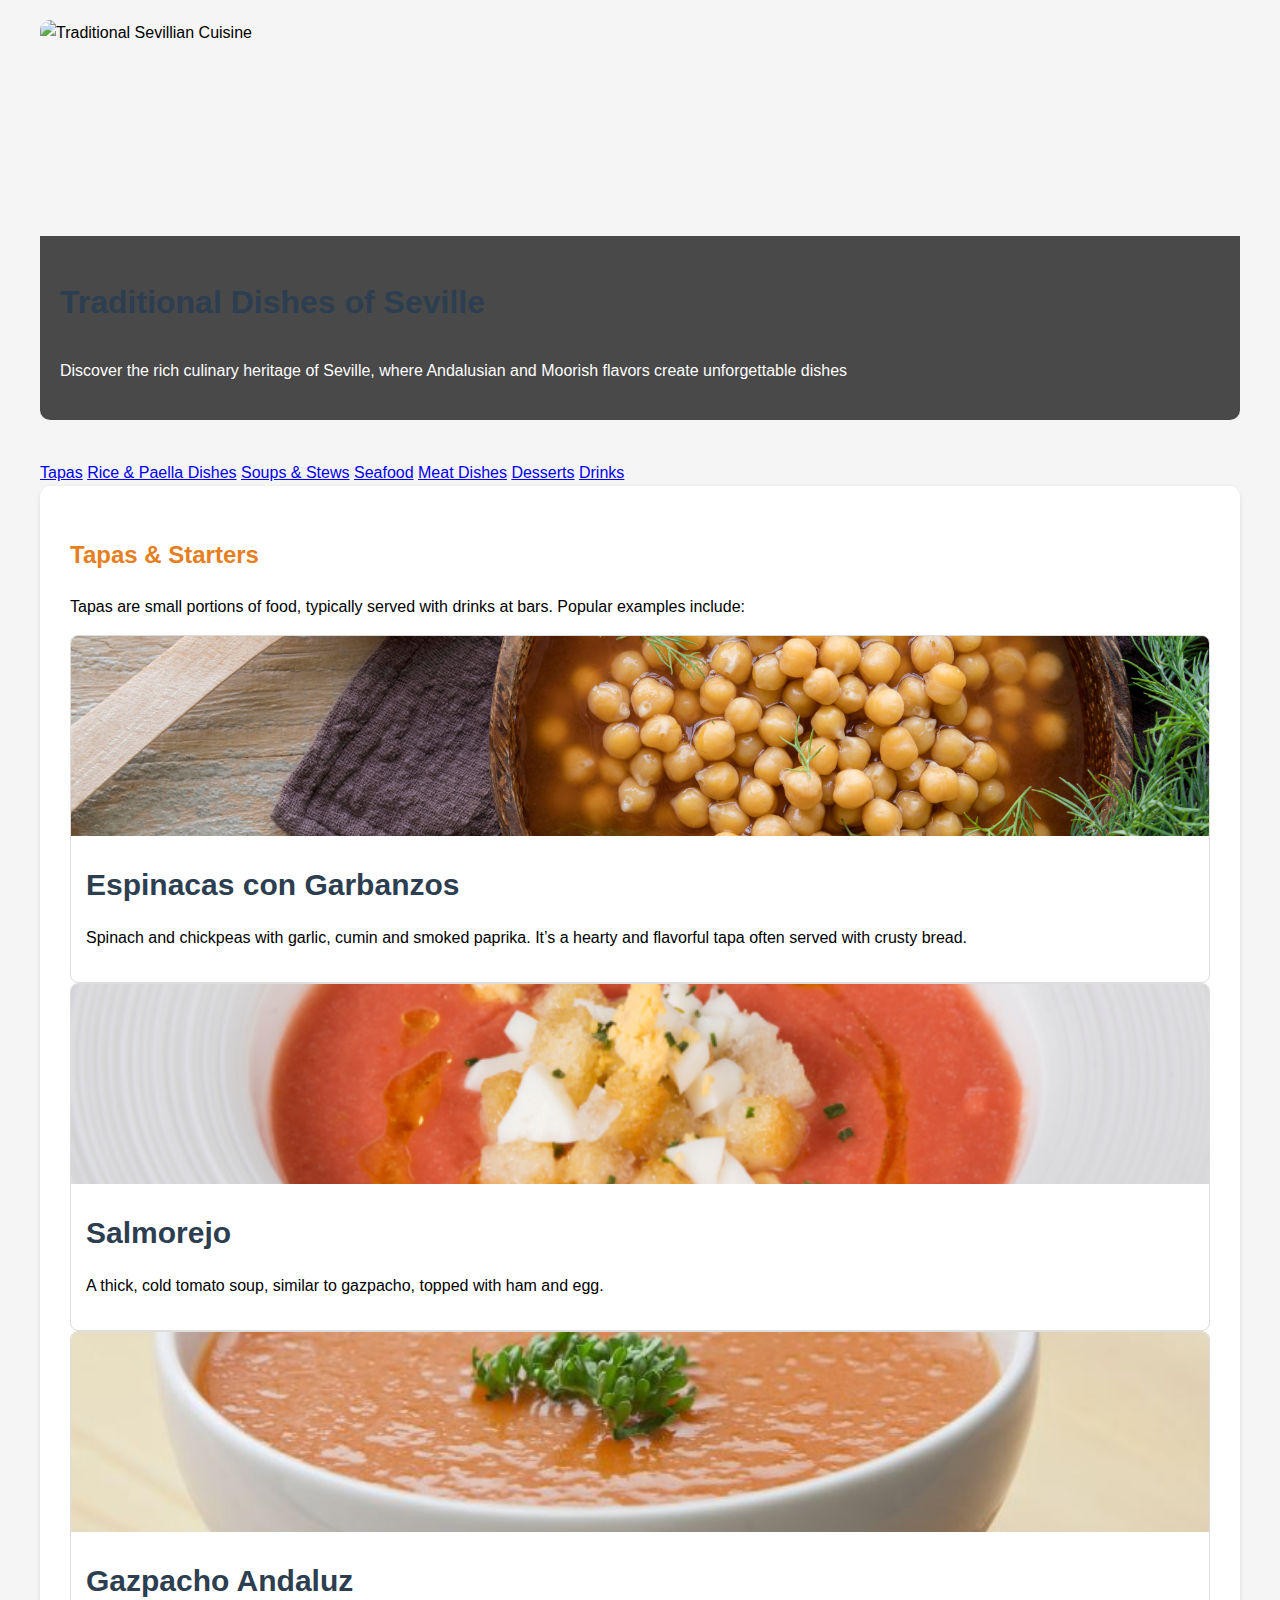
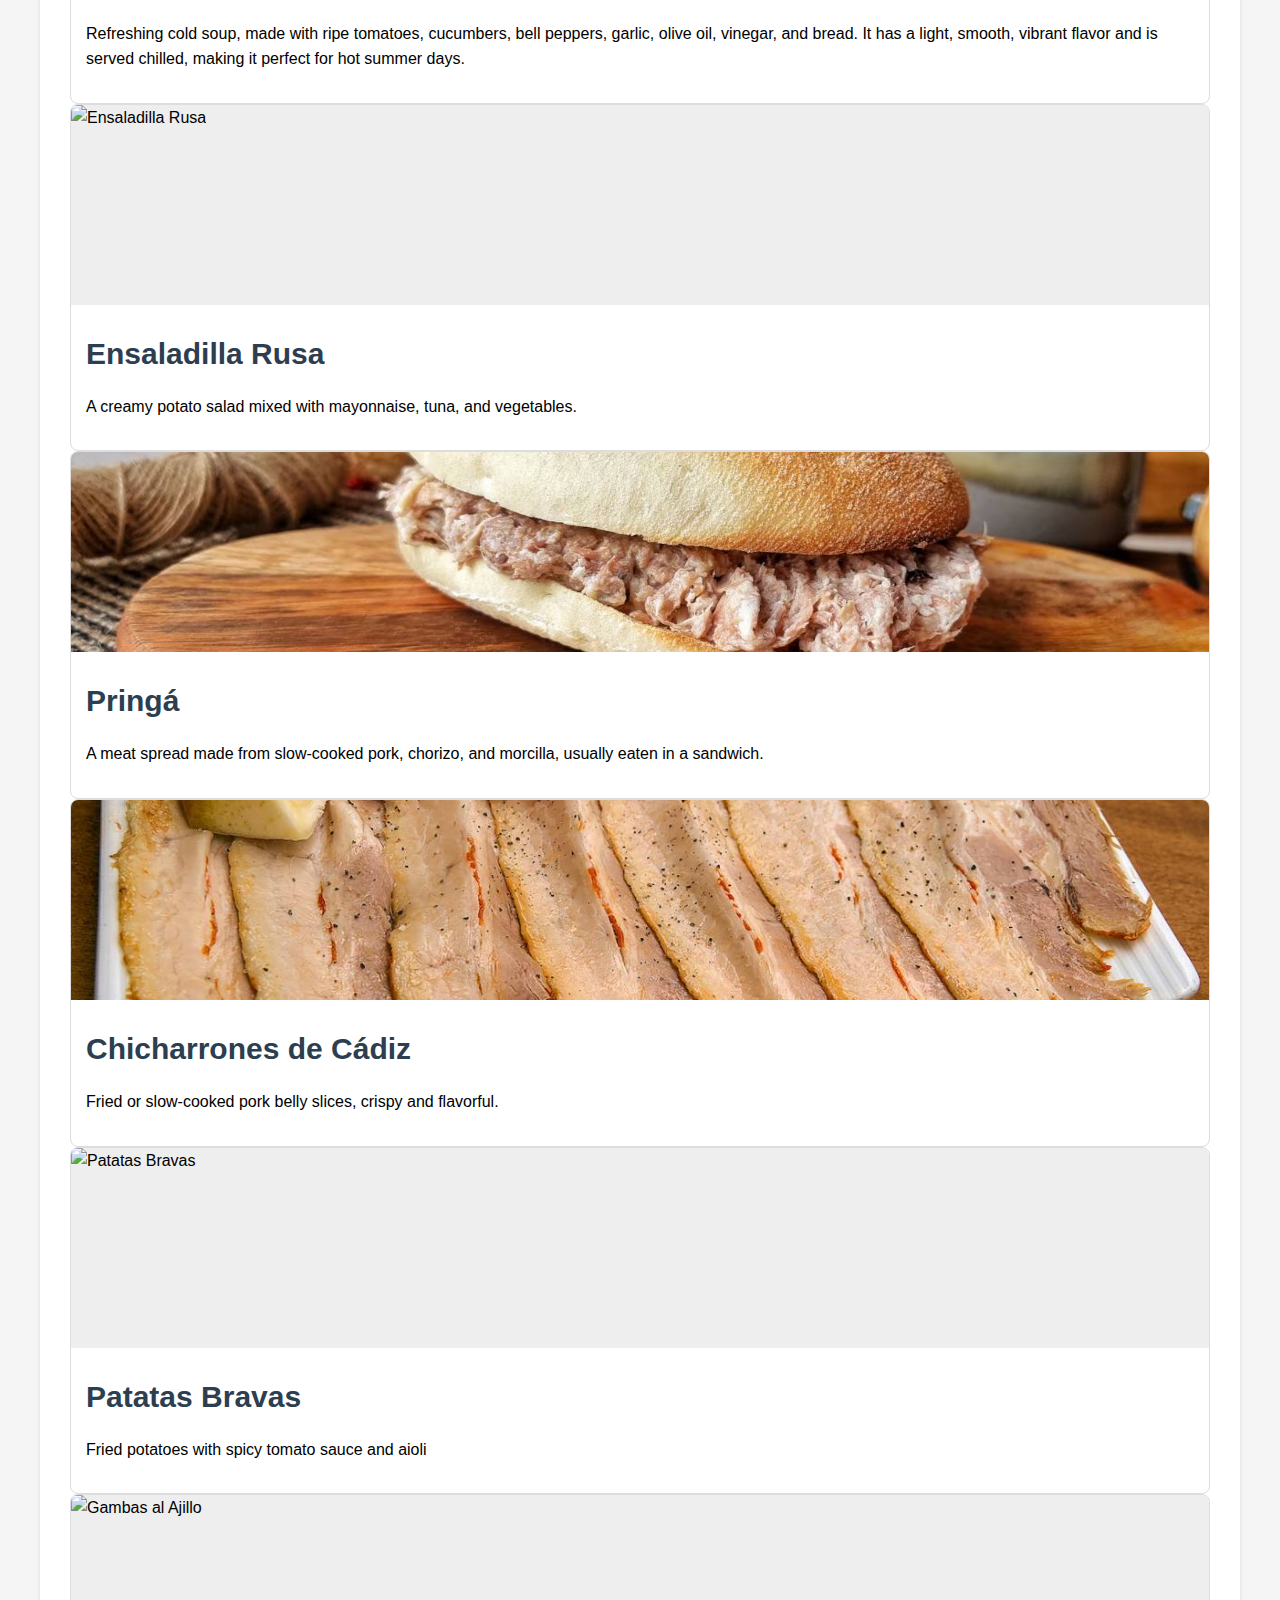
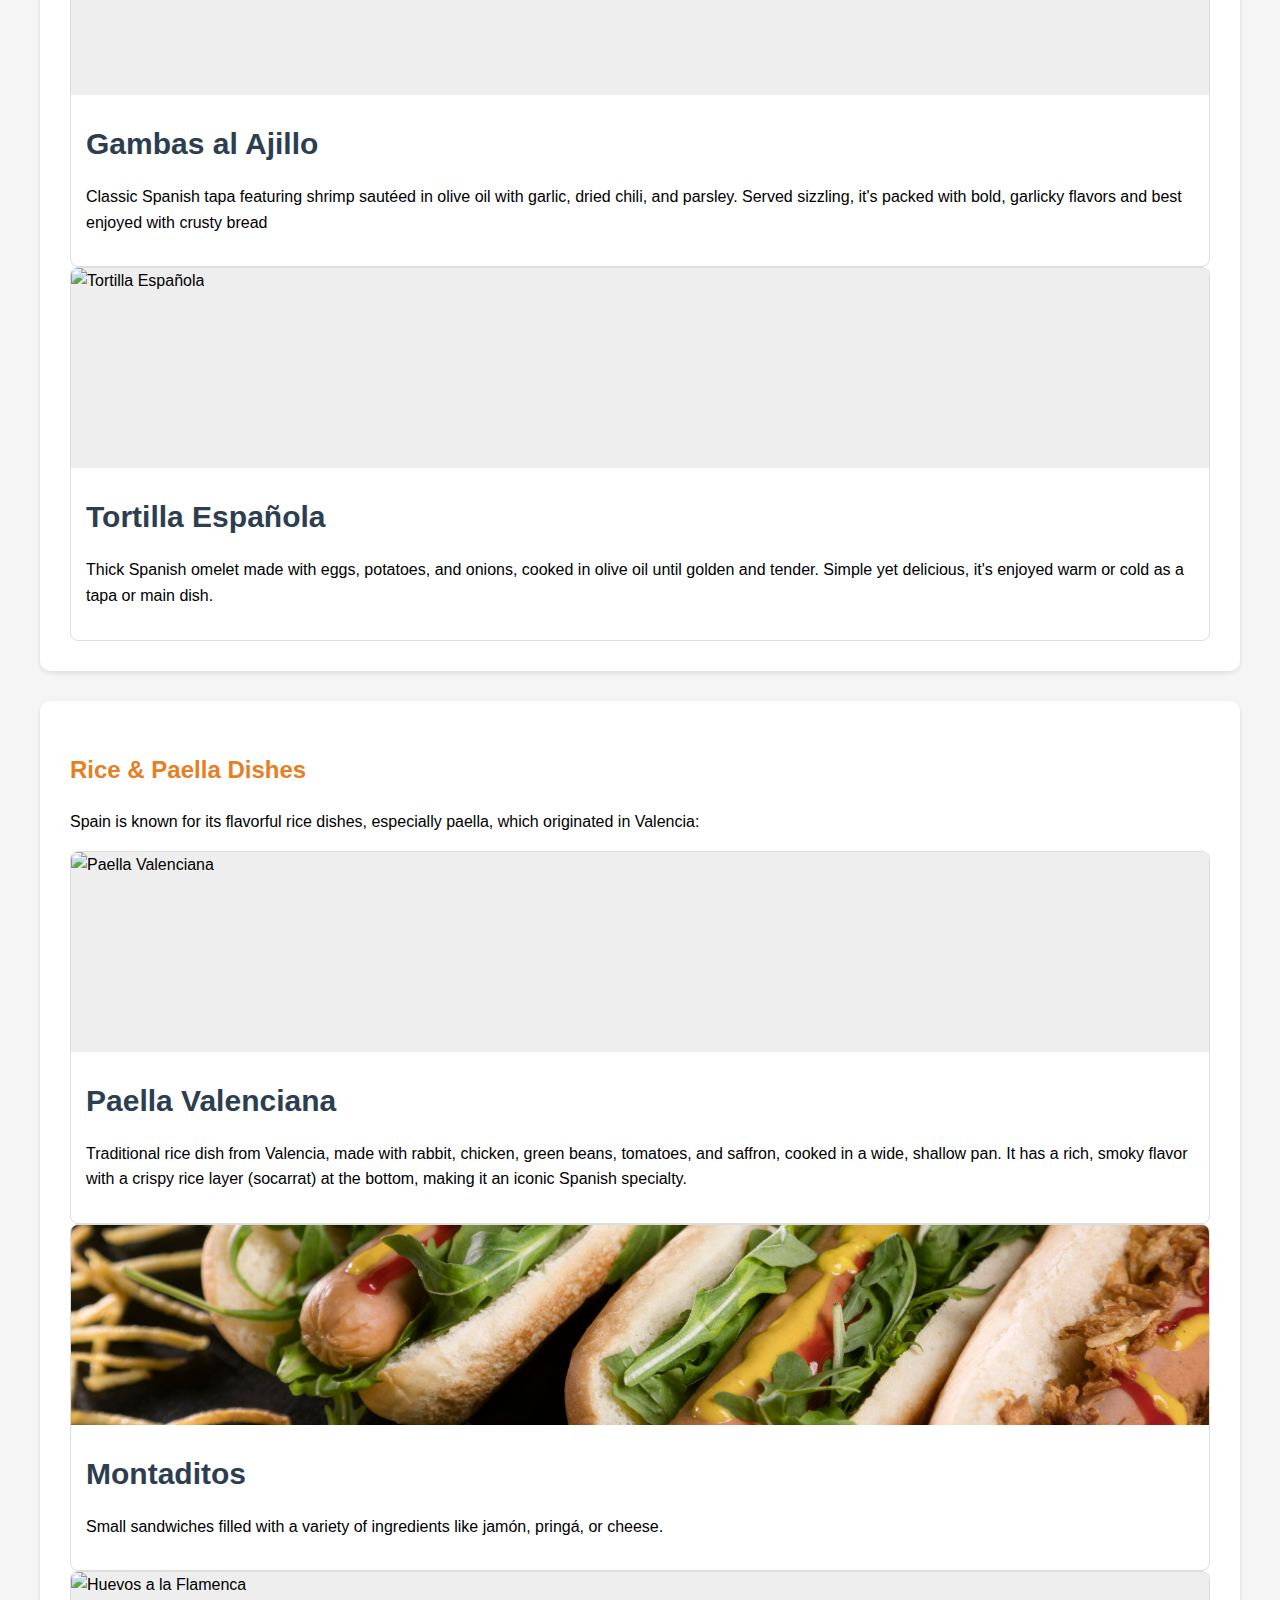
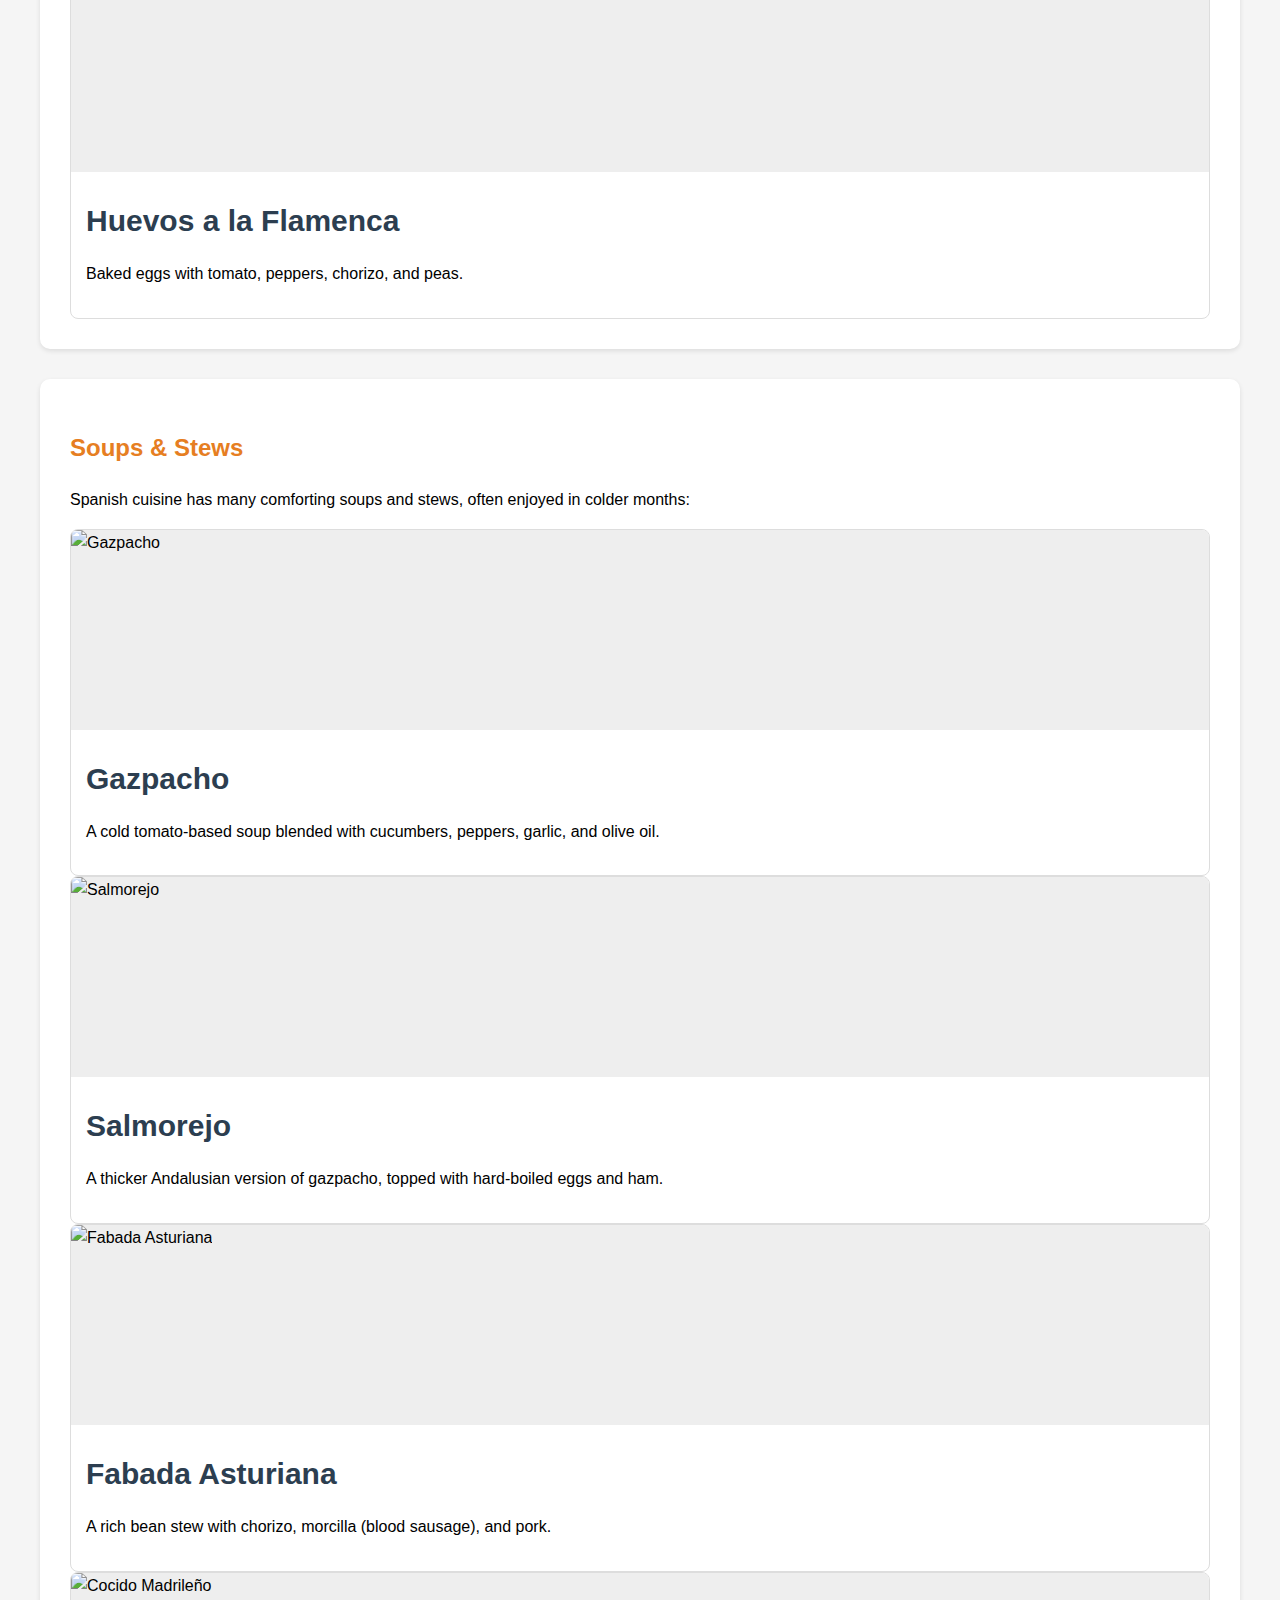
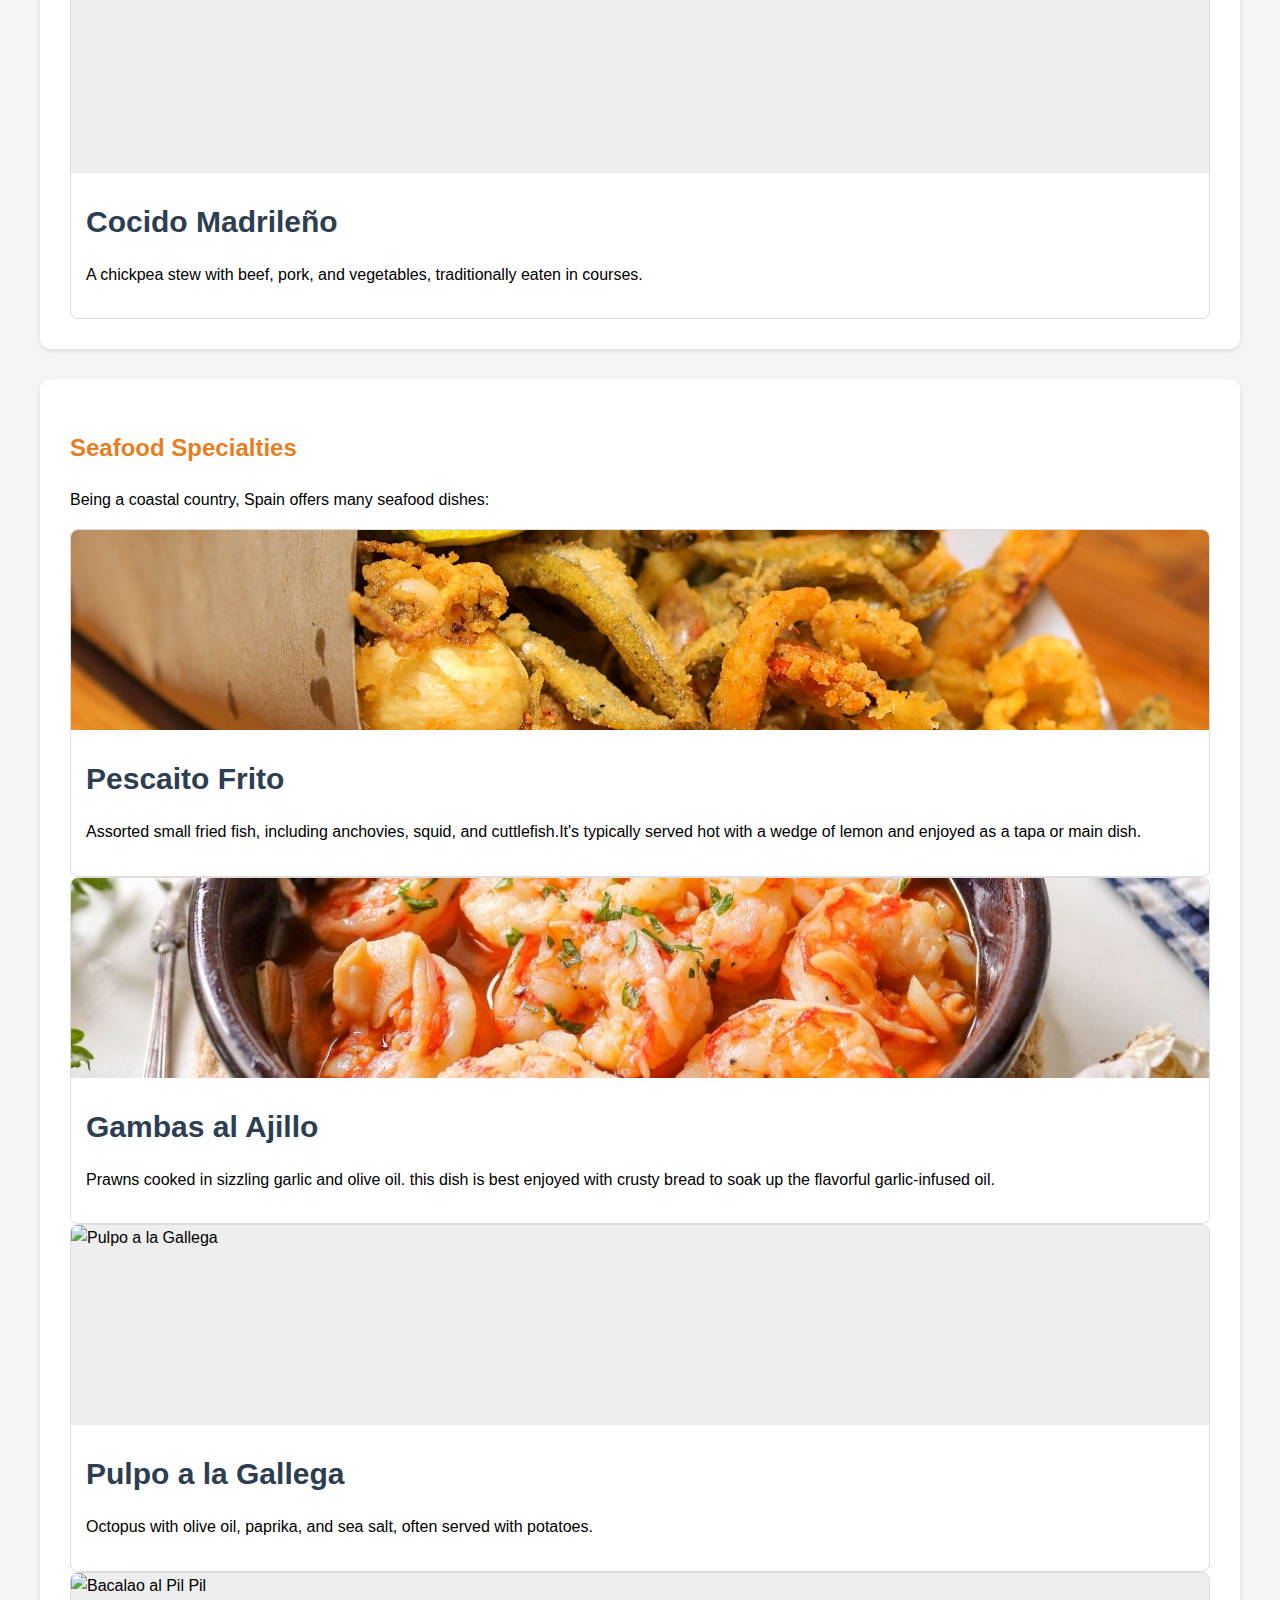
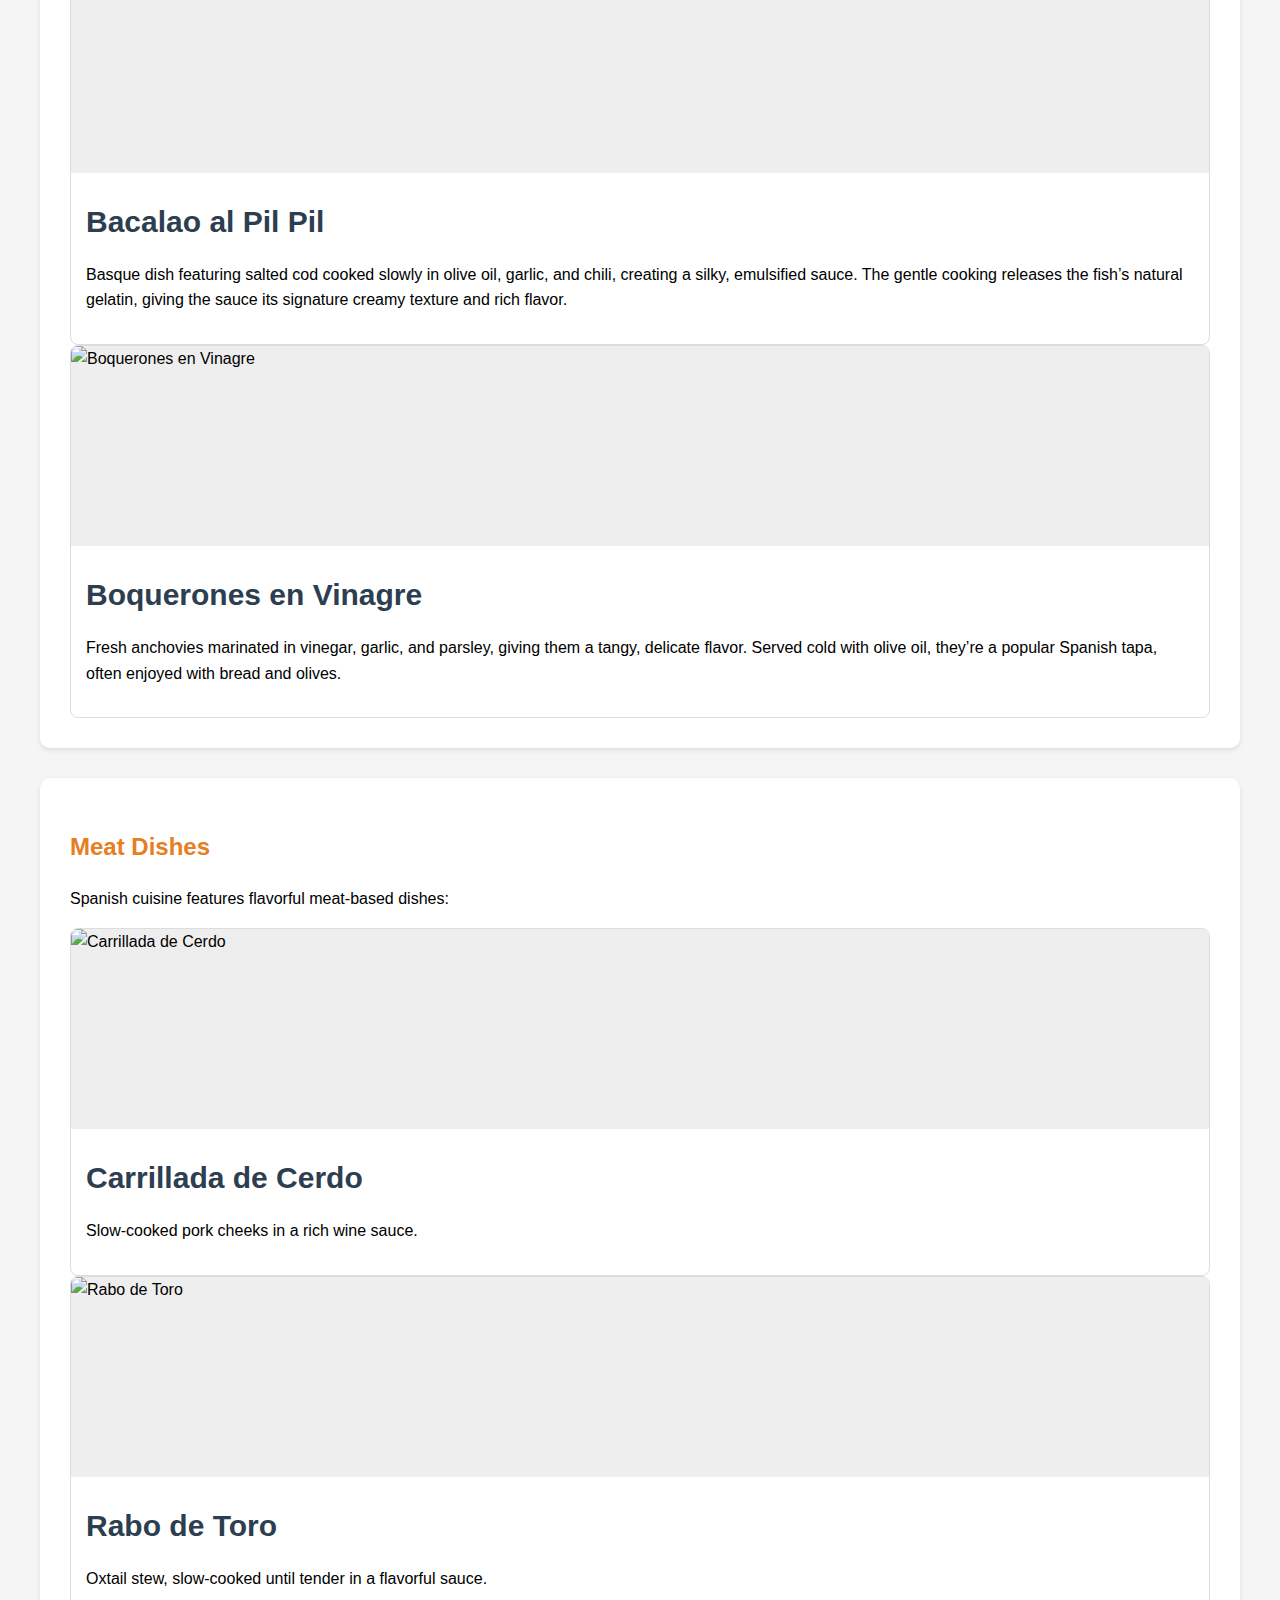
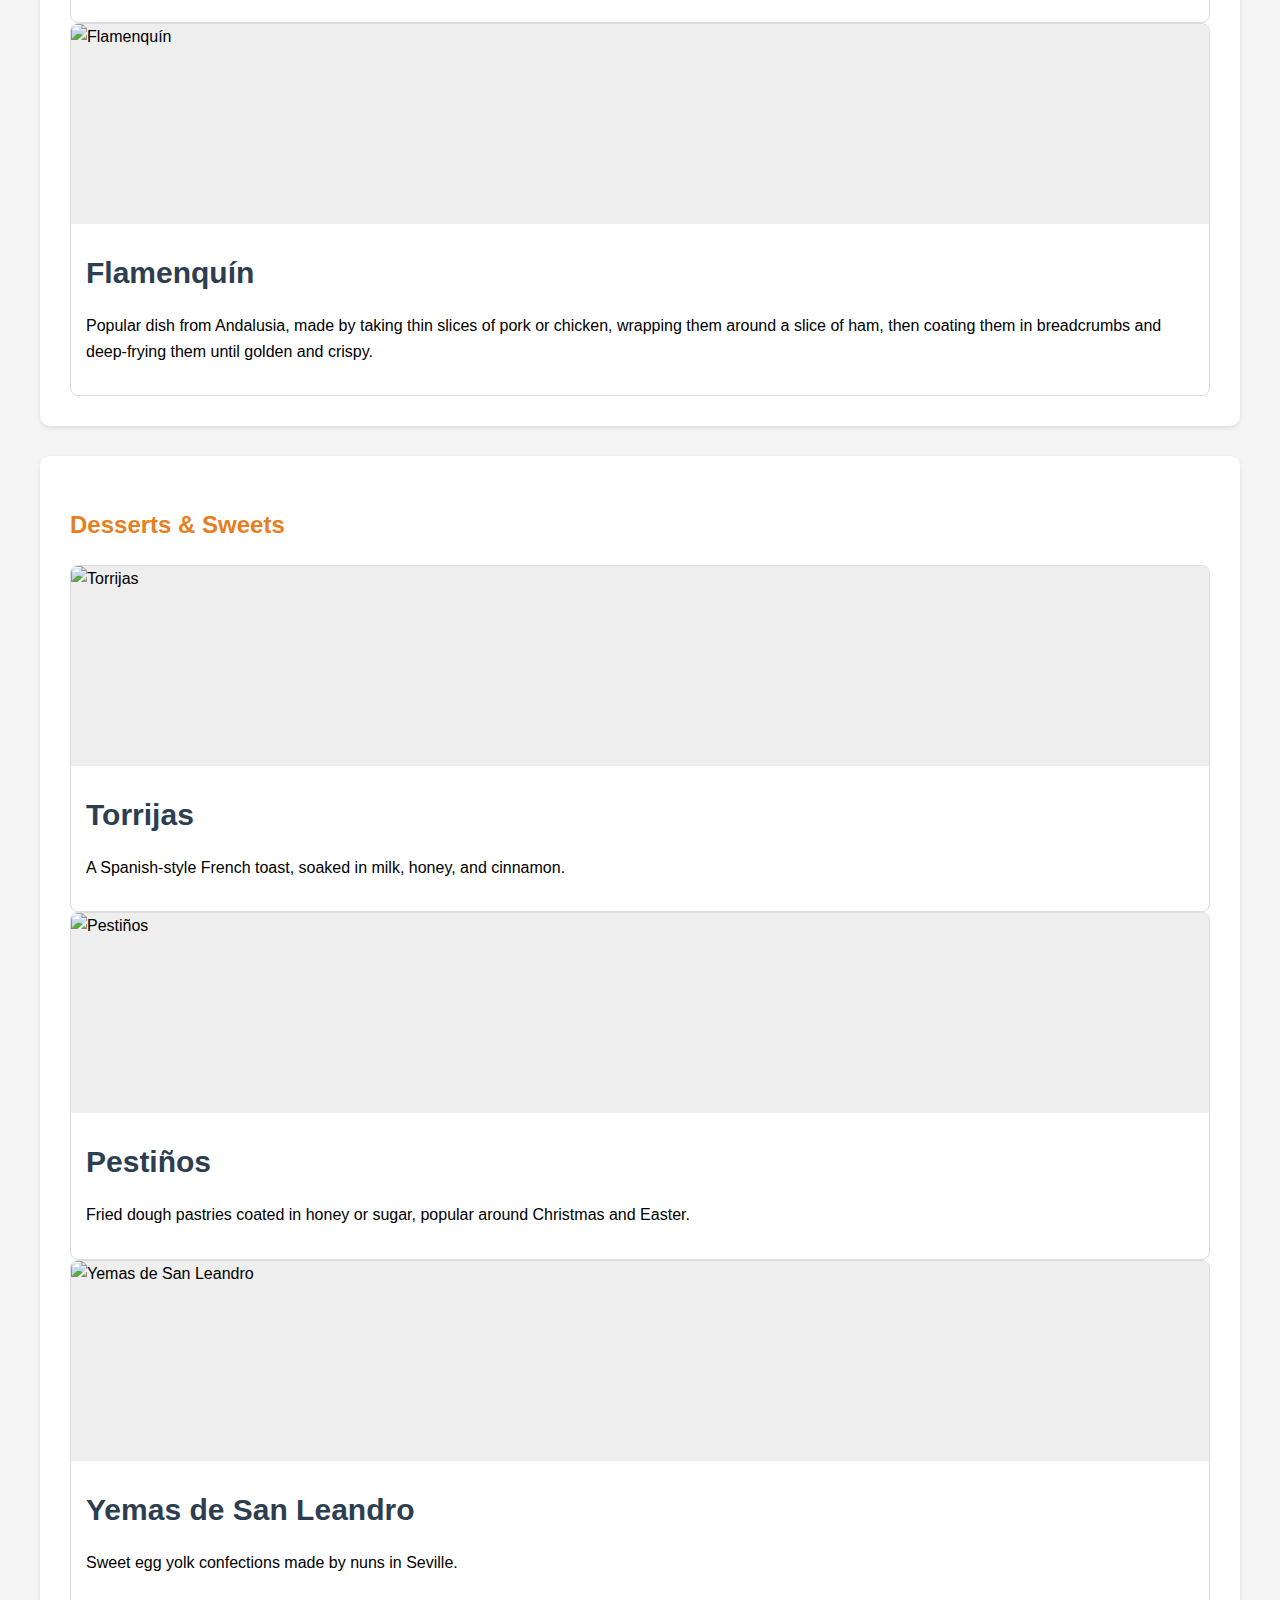
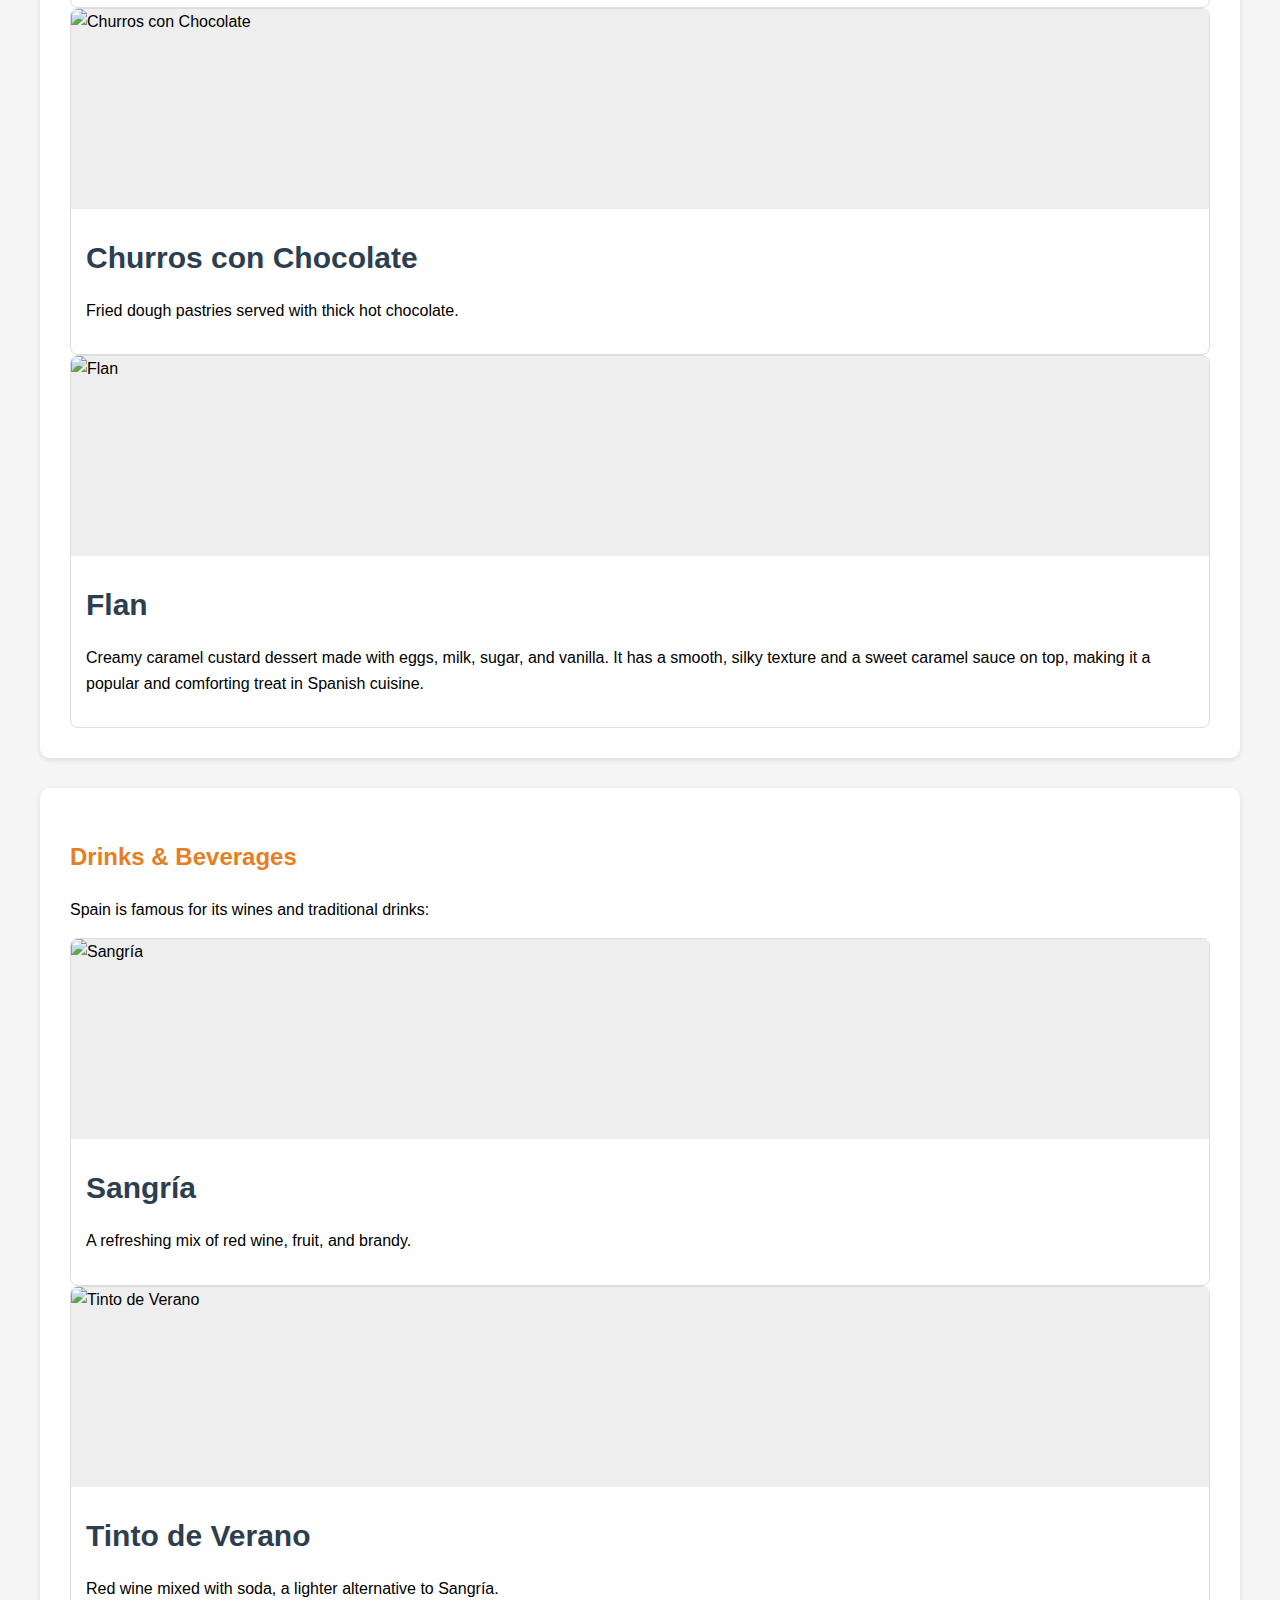
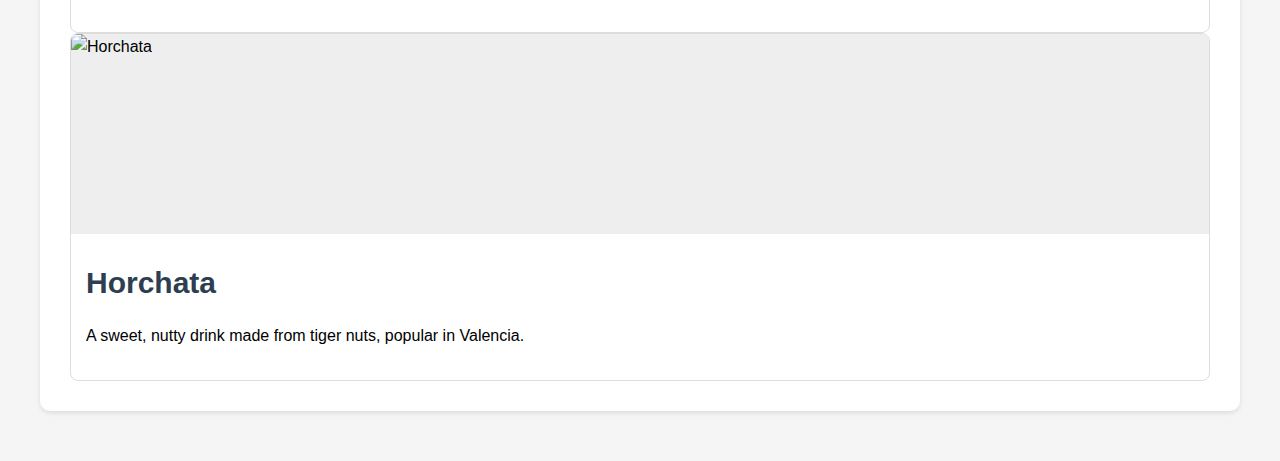
==== commit 750b8481: "new" ====
--- a/food-and-drink/food-and-drinks.html
+++ b/food-and-drink/food-and-drinks.html
@@ -78,7 +78,7 @@
 
             <div class="dish-card">
                 <div class="dish-image">
-                    <img src="" alt="Ensaladilla Rusa">
+                    <img src="assets/traditional-russian-salad-olivier.jpg" alt="Ensaladilla Rusa">
                 </div>
                 <div class="dish-info">
                     <h3>Ensaladilla Rusa</h3>
@@ -112,7 +112,7 @@
 
             <div class="dish-card">
                 <div class="dish-image">
-                    <img src="" alt="Patatas Bravas">
+                    <img src="assets/fried-potatoes-with-herbs-takeaway-black-container.jpg" alt="Patatas Bravas">
                 </div>
                 <div class="dish-info">
                     <h3>Patatas Bravas</h3>
@@ -122,7 +122,7 @@
 
             <div class="dish-card">
                 <div class="dish-image">
-                    <img src="" alt="Gambas al Ajillo">
+                    <img src="assets/flat-lay-tasty-seafood-bowl.jpg" alt="Gambas al Ajillo">
                 </div>
                 <div class="dish-info">
                     <h3> Gambas al Ajillo</h3>
@@ -135,7 +135,7 @@
             
             <div class="dish-card">
                 <div class="dish-image">
-                    <img src="" alt="Tortilla Española">
+                    <img src="assets/high-angle-delicious-spanish-tortilla-dish.jpg" alt="Tortilla Española">
                 </div>
                 <div class="dish-info">
                     <h3> Tortilla Española</h3>
@@ -158,7 +158,7 @@
     <div class="dish-grid">
         <div class="dish-card">
             <div class="dish-image">
-                <img src="" alt="Paella Valenciana ">
+                <img src="assets/gourmet-paella-with-seafood-fresh-healthy-generated-by-ai.jpg" alt="Paella Valenciana ">
             </div>
             <div class="dish-info">
                 <h3>Paella Valenciana </h3>
@@ -173,23 +173,12 @@
 
         <div class="dish-card">
             <div class="dish-image">
-                <img src="" alt="Montaditos">
+                <img src="assets/tasty-fast-food-hot-dog-with-cheese.jpg" alt="Montaditos">
             </div>
             <div class="dish-info">
                 <h3>Montaditos</h3>
                 <p>Small sandwiches filled with a variety 
                     of ingredients like jamón, pringá, or cheese.</p>
-            </div>
-        </div>
-
-        <div class="dish-card">
-            <div class="dish-image">
-                <img src="" alt="Arroz Negro">
-            </div>
-            <div class="dish-info">
-                <h3>Arroz Negro</h3>
-                <p>Black rice colored with squid ink, giving
-                     it a unique taste.</p>
             </div>
         </div>
 
@@ -217,7 +206,7 @@
         <div class="dish-grid">
             <div class="dish-card">
                 <div class="dish-image">
-                    <img src="" alt="Gazpacho">
+                    <img src="assets/traditional-spanish-gazpacho-soup-bowl-wooden-tablexa.jpg" alt="Gazpacho">
                 </div>
                 <div class="dish-info">
                     <h3>Gazpacho</h3>
@@ -300,15 +289,40 @@
 
         <div class="dish-card">
             <div class="dish-image">
-                <img src="assets/Bacalao con Tomate.jpeg" alt="Bacalao con Tomate">
-            </div>
-            <div class="dish-info">
-                <h3>Bacalao con Tomate</h3>
-                <p>Salt cod cooked in a rich tomato sauce.The cod
-                    is soaked to remove excess salt, then lightly 
-                    fried and simmered with tomatoes, garlic, onions,
-                    and olive oil. Some versions add peppers or
-                     paprika for extra flavor. </p>
+                <img src="" alt="Pulpo a la Gallega">
+            </div>
+            <div class="dish-info">
+                <h3>Pulpo a la Gallega</h3>
+                <p>Octopus with olive oil, paprika, and sea 
+                salt, often served with potatoes. </p>
+            </div>
+        </div>
+
+        <div class="dish-card">
+            <div class="dish-image">
+                <img src="" alt="Bacalao al Pil Pil ">
+            </div>
+            <div class="dish-info">
+                <h3>Bacalao al Pil Pil </h3>
+                <p>Basque dish featuring salted cod cooked slowly in
+                     olive oil, garlic, and chili, creating a silky,
+                      emulsified sauce. The gentle cooking releases 
+                      the fish’s natural gelatin, giving the sauce its
+                       signature creamy texture and rich flavor.</p>
+            </div>
+        </div>
+
+        <div class="dish-card">
+            <div class="dish-image">
+                <img src="" alt="Boquerones en Vinagre">
+            </div>
+            <div class="dish-info">
+                <h3>Boquerones en Vinagre</h3>
+                <p>Fresh anchovies marinated in vinegar, garlic,
+                    and parsley, giving them a tangy, delicate 
+                    flavor. Served cold with olive oil, they’re 
+                    a popular Spanish tapa, often enjoyed with 
+                    bread and olives.</p>
             </div>
         </div>
     </div>
@@ -363,7 +377,7 @@
     
     <!-- Desserts & Sweets Section -->
     <div class="section">
-        <section id="desserts">
+        <section id="desserts" class="desserts">
         <h2>Desserts & Sweets</h2>
         <div class="dish-grid">
             <div class="dish-card">
@@ -378,7 +392,6 @@
             </div>
         </section>
 
-
             <div class="dish-card">
                 <div class="dish-image">
                     <img src="" alt="Pestiños">
@@ -386,7 +399,7 @@
                 <div class="dish-info">
                     <h3>Pestiños</h3>
                     <p>Fried dough pastries coated in honey 
-                        or sugar, popular around Christmas and Easter.</p>
+                    or sugar, popular around Christmas and Easter.</p>
                 </div>
             </div>
 
@@ -397,6 +410,31 @@
                 <div class="dish-info">
                     <h3>Yemas de San Leandro</h3>
                     <p>Sweet egg yolk confections made by nuns in Seville.</p>
+                </div>
+            </div>
+
+            <div class="dish-card">
+                <div class="dish-image">
+                    <img src="" alt="Churros con Chocolate">
+                </div>
+                <div class="dish-info">
+                    <h3>Churros con Chocolate</h3>
+                    <p> Fried dough pastries served with thick
+                         hot chocolate.</p>
+                </div>
+            </div>
+
+            <div class="dish-card">
+                <div class="dish-image">
+                    <img src="" alt="Flan ">
+                </div>
+                <div class="dish-info">
+                    <h3>Flan</h3>
+                    <p>Creamy caramel custard dessert made with 
+                        eggs, milk, sugar, and vanilla. It has a
+                        smooth, silky texture and a sweet caramel 
+                        sauce on top, making it a popular and
+                        comforting treat in Spanish cuisine.</p>
                 </div>
             </div>
         </div>
@@ -412,37 +450,35 @@
         <div class="dish-grid">
             <div class="dish-card">
                 <div class="dish-image">
-                    <img src="" alt="Carrillada de Cerdo">
-                </div>
-                <div class="dish-info">
-                    <h3>Carrillada de Cerdo</h3>
-                    <p>Slow-cooked pork cheeks in a rich wine sauce. </p>
+                    <img src="" alt="Sangría">
+                </div>
+                <div class="dish-info">
+                    <h3>Sangría</h3>
+                    <p>A refreshing mix of red wine, 
+                    fruit, and brandy. </p>
                 </div>
             </div>
         </section>
 
             <div class="dish-card">
                 <div class="dish-image">
-                    <img src="" alt="Rabo de Toro">
-                </div>
-                <div class="dish-info">
-                    <h3>Rabo de Toro</h3>
-                    <p>Oxtail stew, slow-cooked until tender in 
-                        a flavorful sauce.</p>
-                </div>
-            </div>
-
-            <div class="dish-card">
-                <div class="dish-image">
-                    <img src="" alt="Flamenquín">
-                </div>
-                <div class="dish-info">
-                    <h3>Flamenquín</h3>
-                    <p>Popular dish from Andalusia, made by taking 
-                        thin slices of pork or chicken, wrapping
-                        them around a slice of ham, then coating
-                        them in breadcrumbs and deep-frying 
-                        them until golden and crispy.
+                    <img src="" alt="Tinto de Verano">
+                </div>
+                <div class="dish-info">
+                    <h3>Tinto de Verano</h3>
+                    <p>Red wine mixed with soda, a lighter
+                     alternative to Sangría.</p>
+                </div>
+            </div>
+
+            <div class="dish-card">
+                <div class="dish-image">
+                    <img src="" alt="Horchata">
+                </div>
+                <div class="dish-info">
+                    <h3>Horchata</h3>
+                    <p> A sweet, nutty drink made from tiger nuts, 
+                        popular in Valencia.</p>
                 </div>
             </div>
         </div>
--- a/food-and-drink/styles.css
+++ b/food-and-drink/styles.css
@@ -116,3 +116,5 @@
             max-width: 1200px;
             margin: 0 auto;
           }
+
+
